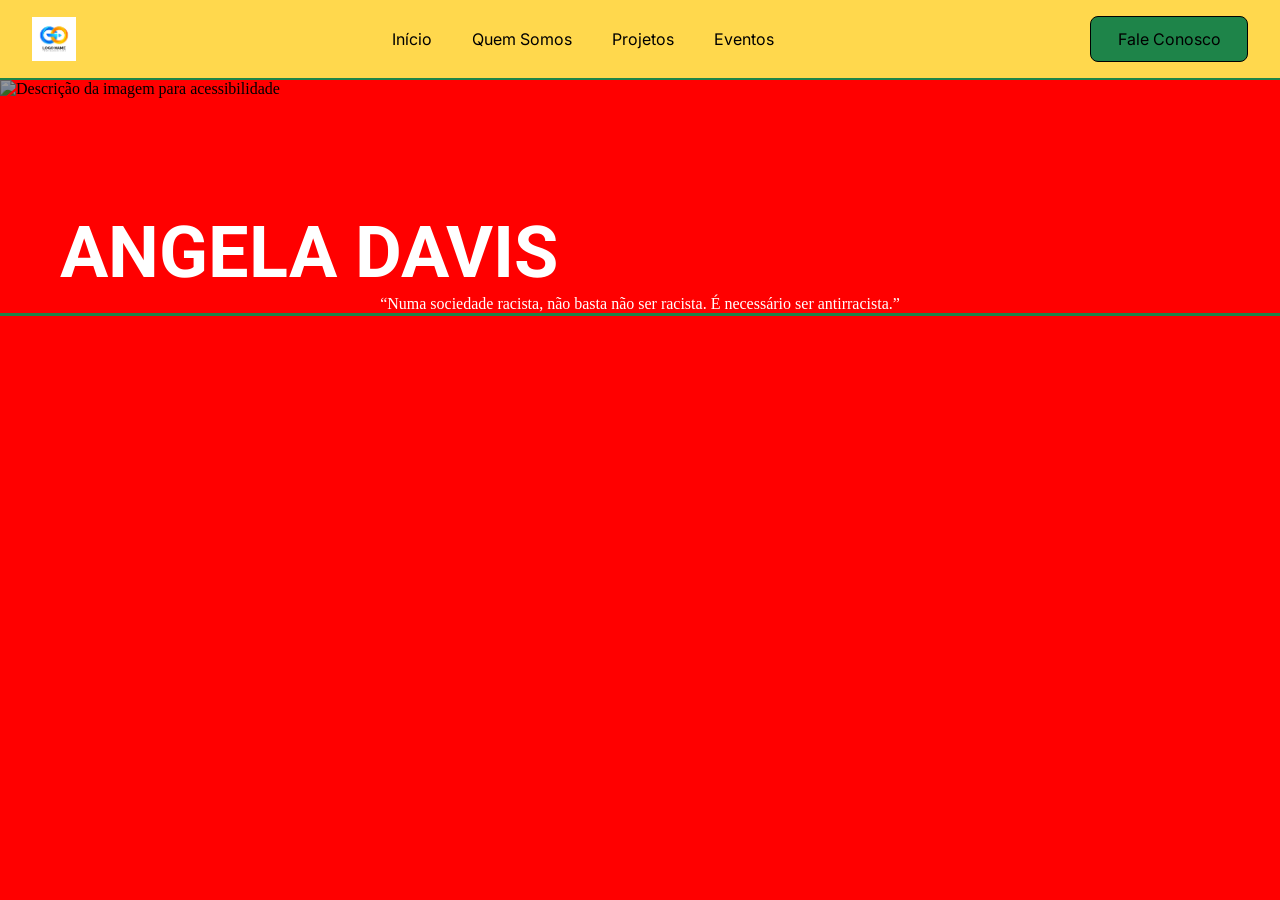
==== conheca_trajetoria.html @ 3e3dc63f "criar página de exibição em cards# Please enter the commit message for your changes. Lines starting" ====
<!doctype html>
<html lang="pt-br">
  <head>
    <meta charset="UTF-8" />
    <meta name="viewport" content="width=device-width, initial-scale=1.0" />
    <title>Trajetoria Angela Davis</title>

    <link rel="stylesheet" href="global.css" />
    <link rel="stylesheet" href="home.css" />
    <link rel="stylesheet" href="transicao.css" />
    <link rel="stylesheet" href="ver_todas.css" />
    <link rel ="stylesheet" href="conheca_trajetoria.css"/>
  </head>
  <body>
    <div class="div_transicao"></div>

    <header class="cabecalho">
      <div class="identidade_do_site">
        <img
          class="logo_do_site"
          src="assets/ui/logo_do_site.png"
          alt="Logo do Site"
        />
      </div>

      <nav class="navegacao">
        <ul class="menu-pagina-inicial">
          <li><a href="Pagina_Inicial.html">Início</a></li>
          <li><a href="Quem_Somos.html">Quem Somos</a></li>
          <li><a href="#" class="Projetos">Projetos</a></li>
          <li><a href="#">Eventos</a></li>
        </ul>
      </nav>

      <a href="#" class="botao-contato">
        <span class="texto-botao">Fale Conosco</span>
        <video
          class="icone-punho"
          src="assets/ui/animacao_punho.webm"
          muted
          playsinline
          preload="auto"
        ></video>
      </a>
    </header>
    <main>
      <section class ="intro-page">
        <img class = img-fundo src ="assets/teste.png"  alt="Descrição da imagem para acessibilidade">
        <div class="content">

          <h1>Angela Davis</h1>
          <blockquote>
    “Numa sociedade racista, não basta não ser racista. É necessário ser antirracista.”
  </blockquote>
        </div>
      </section>
    </main>
    <script src="transicao.js"></script>
    <script src="script.js/animacoes.js"></script>
    <script src="script.js/animacoes.js"></script>
    

</html>
---- global.css ----
/* Importa a fonte Inter do Google Fonts */
@import url("https://fonts.googleapis.com/css2?family=Inter:ital,opsz,wght@0,14..32,100..900;1,14..32,100..900&display=swap");

/* =========================
   RESET GLOBAL
   ========================= */

/* Remove margens e espaçamentos padrão de TODOS os elementos */
* {
  margin: 0; /* remove margem padrão do navegador */
  padding: 0; /* remove padding padrão do navegador */
 
  
}

/* =========================
   ESTILO GERAL DA PÁGINA
   ========================= */

/* Define a cor de fundo geral da página */
body {
  background-color:#FFF1C1;
; /* fundo bege claro */

}

/* =========================
   CABEÇALHO DO SITE
   ========================= */

/* Container principal do header */
.cabecalho {
  display: flex; /* coloca os itens lado a lado */
  align-items: center; /* alinha verticalmente no centro */
  padding: 16px 32px; /* espaço interno (cima/baixo | lados) */
  background-color: #ffd84d; /* fundo marrom escuro */
  border-bottom: 2px solid #1e8449; /* linha dourada na base */
}

/* =========================
   LOGO / IDENTIDADE
   ========================= */

/* Container da logo */
.identidade_do_site {
  display: flex; /* permite alinhamento fácil */
  align-items: center; /* centraliza verticalmente a logo */
}

/* =========================
   NAVEGAÇÃO
   ========================= */

/* NAV ocupa o espaço central do header */
.navegacao {
  flex: 1; /* ocupa o espaço disponível */
  display: flex; /* ativa flexbox */
  justify-content: center; /* centraliza o menu horizontalmente */
}

/* Lista do menu */
.menu-pagina-inicial {
  display: flex; /* itens do menu lado a lado */
  gap: 40px; /* espaço entre os links */
  list-style: none; /* remove bolinhas da lista */
  font-size: 16px; /* tamanho do texto */
  font-family: Inter; /* fonte Inter */
}

/* =========================
   BOTÃO DE CONTATO
   ========================= */

/* Estilo base do botão */
.botao-contato {
  position: relative; /* referência para o ícone absoluto */
  z-index: 1; /* base */
  background-color: #1e8449;
  display: inline-flex; /* permite alinhar texto e ícone */
  align-items: center; /* centraliza verticalmente */
  justify-content: center; /* centraliza horizontalmente */
  gap: 5px; /* espaço entre texto e ícone */

  width: 120px; /* largura fixa do botão */
  height: 44px; /* altura fixa do botão */

  padding: 0 18px; /* espaçamento interno lateral */
  border: 1.5px solid black; /* borda dourada */
  border-radius: 8px; /* cantos arredondados */

  text-decoration: none; /* remove sublinhado do link */
  color: black; /* texto branco */
  font-family: Inter, sans-serif;

  overflow: hidden; /* esconde o ícone fora do botão */
  transition:                /* transições suaves */
    background-color 0.2s ease,
    border-color 0.2s ease;
    
}

/* =========================
   ÍCONE / ANIMAÇÃO DO PUNHO
   ========================= */

/* Ícone do punho */
.icone-punho {
  position: absolute; /* posiciona livremente dentro do botão */
  right: 12px; /* distância da direita */
  z-index: 2; /* entre fundo e texto */
  bottom: -19px; /* desce o ícone (fora do botão) */
  /* bottom: 0;              sobe o ícone */
  /* bottom: 6px;            sobe mais */

  width: 69px; /* tamanho do ícone */
  height: auto; /* mantém proporção */
  left: 103px;
  opacity: 0; /* ESCONDE o ícone */
}

/* =========================
   TEXTO DO BOTÃO
   ========================= */

/* Texto dentro do botão */
.texto-botao {
  position: relative; /* permite usar z-index */
  z-index: 3; /* mantém o texto acima do ícone */
  transition: transform 0.2s cubic-bezier(0.22, 1, 0.36, 1);
}

/* Ao passar o mouse, move só o texto */
.botao-contato:hover .texto-botao {
  transform: translateX(-10px); /* empurra o texto para a esquerda */
  font-weight: 600;
  font-size: 16px;
}

/* =========================
   HOVER DO BOTÃO
   ========================= */

/* Estilo do botão ao passar o mouse */
.botao-contato:hover {
  background-color: #fbf7f0; /* fundo claro */
  color: black; /* texto preto */
  border-color: black; /* borda preta */
  background-color: #1e8449;

  
}

/* Animação do ícone no hover */
.botao-contato:hover .icone-punho {
  opacity: 1; /* garante que fique visível */
  transform: translateY(0); /* sobe o ícone */
}

/* =========================
   LINKS DA NAVEGAÇÃO
   ========================= */

/* Estilo base dos links */
nav a {
  color: black; /* links brancos */
  text-decoration: none; /* remove sublinhado */
  display: inline-block; /* permite transform */
  transition:                /* animações suaves */
    color 0.3s ease,
    transform 0.2s ease;
    
}

/* Hover dos links do menu */
.navegacao a:hover {
  color: #fff; /* dourado */
  transform: scale(1.08); /* aumenta levemente */
  will-change: transform; /* otimiza performance */
  color:#1e8449;

}

/* =========================
   LOGO DO SITE
   ========================= */

/* Imagem da logo */
.logo_do_site {
  max-height: 44px; /* limita a altura */
  width: auto; /* mantém proporção */
}

/* =========================
   IDENTIDADE VISUAL (AJUSTES)
   ========================= */

/* Ajustes finais do container da logo */
.identidade_do_site {
  display: flex; /* flexbox */
  align-items: center; /* centraliza verticalmente */
  gap: 12px; /* espaço entre itens */
  margin-right: auto; /* empurra o menu para o centro */
}
---- home.css ----
@import url("https://fonts.googleapis.com/css2?family=Inter:ital,opsz,wght@0,14..32,100..900;1,14..32,100..900&family=Roboto:ital,wght@0,100..900;1,100..900&display=swap");

.destaques {
  display: flex;
  justify-content: space-between;
  gap: 80px;
  max-width: 85%; /* Limita a largura máxima */
  margin: 5% auto -0% auto; /* Centraliza horizontalmente e mantém o topo */
  padding: 0 5%; /* Segurança para não encostar na borda em telas pequenas */
  align-items: flex-start;
  justify-content: space-between;
}

.texto-principal {
  flex: 1;
  color: #2b1b12;
  line-height: 1.2;
  font-family: Roboto;
  margin-left: 0;
  max-width: 60%;
  margin-top: 40px;
}
.texto-principal .titulo {
  font-size: 48px;
  font-weight: 700;
}
.texto-principal p {
  font-size: 18px;
  line-height: 1.5;
  margin: 0 auto;
  margin-top: 45px;
  font-weight: 400;
}

.texto-principal .botao {
  text-decoration: none; /* Tira o sublinhado */
  background-color: #1e8449;
  color: black;
  padding: 13px 32px; /* Como você colocaria os valores de 10px e 20px aqui? */
  border-radius: 4px;
  display: inline-block; /* Importante para o padding funcionar bem em links */
  font-family: Roboto;
  font-weight: 600;
  font-size: 16px;
  margin-top: 30px;
  width: 142x;
  transition:                /* transições suaves */
    background-color 0.4s ease,
    border-color 0.2s ease;
}
.texto-principal .botao:hover {
  font-weight: 600;
  transform: scale(1.08); /* aumenta levemente */
  will-change: transform; /* otimiza performance */
}

.cards {
  flex: 1; /* Ocupa o espaço disponível na largura */
  display: flex; /* Ativa o flexbox para os cards filhos */
  flex-direction: column; /* Coloca um card abaixo do outro */
  gap: 35px; /* O espaço de respiro entre os cards */
  background-color: #ffd84d;
  border-radius: 25px;
  margin-bottom: 20px;
  padding: 20px 16px;
  margin-left: auto;
  transition:
    transform 0.35s ease,
    opacity 0.35s ease;
  transform: translateX(0);
  
}

.cards.slide-right {
  transform: translateX(7px);
  
}

.cards.slide-left {
  transform: translateX(-7px);
 
}

.card-item {
  display: flex;
  gap: 16px;
}

.card-conteudo {
  display: flex;
  flex: 1;
  flex-direction: column;
  gap: 10px;
  justify-content: flex-start;
  
  
}
.card.sumindo {
  opacity: 0;
  transform: translateX(-20px); /* Move um pouco para o lado */
}
.card-conteudo p {
  font-size: 14px;

  color: #3a2a1a;
  line-height: 1.6;
}

.card-conteudo time {
  color: #999999; /* Um cinza bem mais claro para a data */
  font-size: 12px;
  align-self: flex-start;
}
.card-conteudo h3 {
  font-family: Roboto;
  font-size: 21px;
  font-weight: 700;
}

.card-imagem img {
  max-width: 100%;
  width: 160px;
  height: 160px;
  object-fit: cover;
  border-radius: 15px; /* Opcional: para deixar os cantos arredondados como no Figma */
}

.controles{
  display: flex;
  justify-content: center;
  gap:25px;
  font-family:Roboto;
   
}
.clicado {
  /* Diminui o botão para 95% do tamanho (efeito de apertar) */
  transform: scale(0.95);
}
#btn-pause, #btn-anterior, #btn-proximo{
  background-color:#1e8449;
  transition: transform 0.1s ease;
  width: 100px;
  height: 29px;
  border-radius:15px;
}
---- transicao.css ----
@view-transition {
	navigation: auto;
}
@media (prefers-reduced-motion) {
	::view-transition-group(*),
	::view-transition-old(*),
	::view-transition-new(*) {
		animation: none !important;
	}
}
---- ver_todas.css ----
@import url("https://fonts.googleapis.com/css2?family=Inter:ital,opsz,wght@0,14..32,100..900;1,14..32,100..900&family=Roboto:ital,wght@0,100..900;1,100..900&display=swap");

body {
  background-color: blue;
  margin: 0;
}

/* 2. SEÇÃO INTRO (HERO) */

.pre-intro {
  position: relative;

  height: 175px;
  border-bottom-color: #1e8449;
  border-bottom-width: 10px;
  border-bottom-style: solid;
}

.pre-intro img {
  position: absolute;
  filter: brightness(90%);
  width: 100%;
  height: 100%;
}
.pre-intro h1 {
  margin-top: 80px;
  margin-bottom: 1em;
  font-family: "Roboto", sans-serif;
  text-align: center;
  text-transform: uppercase;
  font-size: 37px;
  color: white;
}

.pre-intro p {
  width: 45%;
  margin: 0 auto 20px auto;
  font-family: "Roboto", sans-serif;
  text-align: center;
  color: white;
  text-align: justify;
}
.pre-intro {
  position: relative;
  height: 90vh; /* ou o tamanho que você quiser */
  overflow: hidden;
}

.content {
  position: relative;
  z-index: 2;
  color: white;
  text-align: center;
  padding-top: 100px;
}
.page-intro {
  font-family: "Roboto", sans-serif;
  padding-bottom: 235px;
  position: relative;
  background-color: #f2dfbf;
  width: 100%;
  height: 102px;
  overflow: hidden; /* Garante que nada escape das bordas laterais do site */
  background-color: #0000cd;
  border-bottom-style: solid;
  border-color: #ff0000;
  border-width: 5px;
}

.page-intro p {
  width: 45%;
  margin: 0 auto 200px auto;
  font-family: "Roboto", sans-serif;
  text-align: center;
  color: white;
  text-align: justify;
}

/* CORREÇÃO DA IMAGEM PRINCIPAL */


h1 {
  margin-top: 100px;
  margin-bottom: 1em;
  font-family: "Roboto", sans-serif;
  text-align: center;
  text-transform: uppercase;
  font-size: 37px;
  color: white;
}


.intro-card p {
  text-align:left;
  margin-left: 110px;
  font-size: 22px;
  margin-top:25px;
  font-family: Roboto;
  color: white;
}
/* 3. GRID DE CARDS */
.card-mulheres {
  display: grid;
  grid-gap: 40px;
  grid-template-columns: repeat(auto-fit, minmax(275px, 1fr));
  justify-content: center;
  justify-items: center;
  padding: 60px;
  padding-top: 70px;
  background-color: blue; /* Dica: você pode trocar por #f2dfbf para combinar com o body */
}

.cards {
  background-color: #1e8449;
  border-radius: 8px;
  display: flex;
  flex-direction: column;
  width: 250px;
  height: 420px;
  gap: 12px;
  overflow: hidden; /* Garante que a imagem respeite o border-radius do card */
}

.card-imagem {
  display: flex;
  flex: 2;
  width: 100%;
  overflow: hidden;
  border-radius: 15px;
}

.card-imagem img {
  width: 100%;
  height: 100%;
  object-fit: cover; /* Preenche o espaço do card sem achatar a foto */
  border-radius: 8px 8px 0 0; /* Arredonda apenas o topo */
}

/* 4. CONTEÚDO DOS CARDS */
.card_conteudo {
  display: flex;
  flex-direction: column;
  gap: 9px;
  padding: 0 10px; /* Adicionado um respiro lateral para o texto não colar na borda */
}

.card_conteudo .texto-1 {
  font-family: "Roboto", sans-serif;
  font-size: 13px;
  padding: 7px;
  background-color: #ffffff;
  border-radius: 4px;
}

.card_conteudo .texto-2 {
  font-family: "Roboto", sans-serif;
  font-size: 13px;
  padding: 5px;
  width: fit-content;
  background-color: aliceblue;
  border-radius: 4px;
}

/* 5. BOTÃO */
.card-botao {
  background-color: #ffd700;
  align-self: center;
  margin-top: 7px;
  margin-bottom: 15px; /* Adicionado espaço embaixo */
  padding: 11px 18px;
  border-radius: 8px;
  font-family: "Roboto", sans-serif;
  font-size: 13px;
  font-weight: 600;
  text-decoration: none;
  display: inline-block;
  cursor: pointer;
  color: #000000;
  transition:
    transform 0.15s ease,
    background-color 0.2s ease;
}

.card-botao:hover {
  background-color: #0000cd;
  color: white;
  transform: translateY(-3px);
}

.card-botao:active {
  transform: translateY(3px);
}
---- conheca_trajetoria.css ----
body {
  background-color: rgb(255, 0, 0);
  margin: 0;
}
.intro-page {
  border-bottom-color: #1e8449;

  border-bottom-style: solid;
}

.content h1 {
  position: static;

  margin: 30px 0px 0px 60px;

  text-align: left;
  font-size: 72px;
}

.content p {
  width: 45%;
  margin: 30px 0px 0px 60px;
  font-family: "Roboto", sans-serif;
  text-align: center;
  color: white;
  text-align: justify;
}
.intro-page img {
  position: absolute;
  filter: brightness(60%);
  width: 100%;
  height: 91%;
}
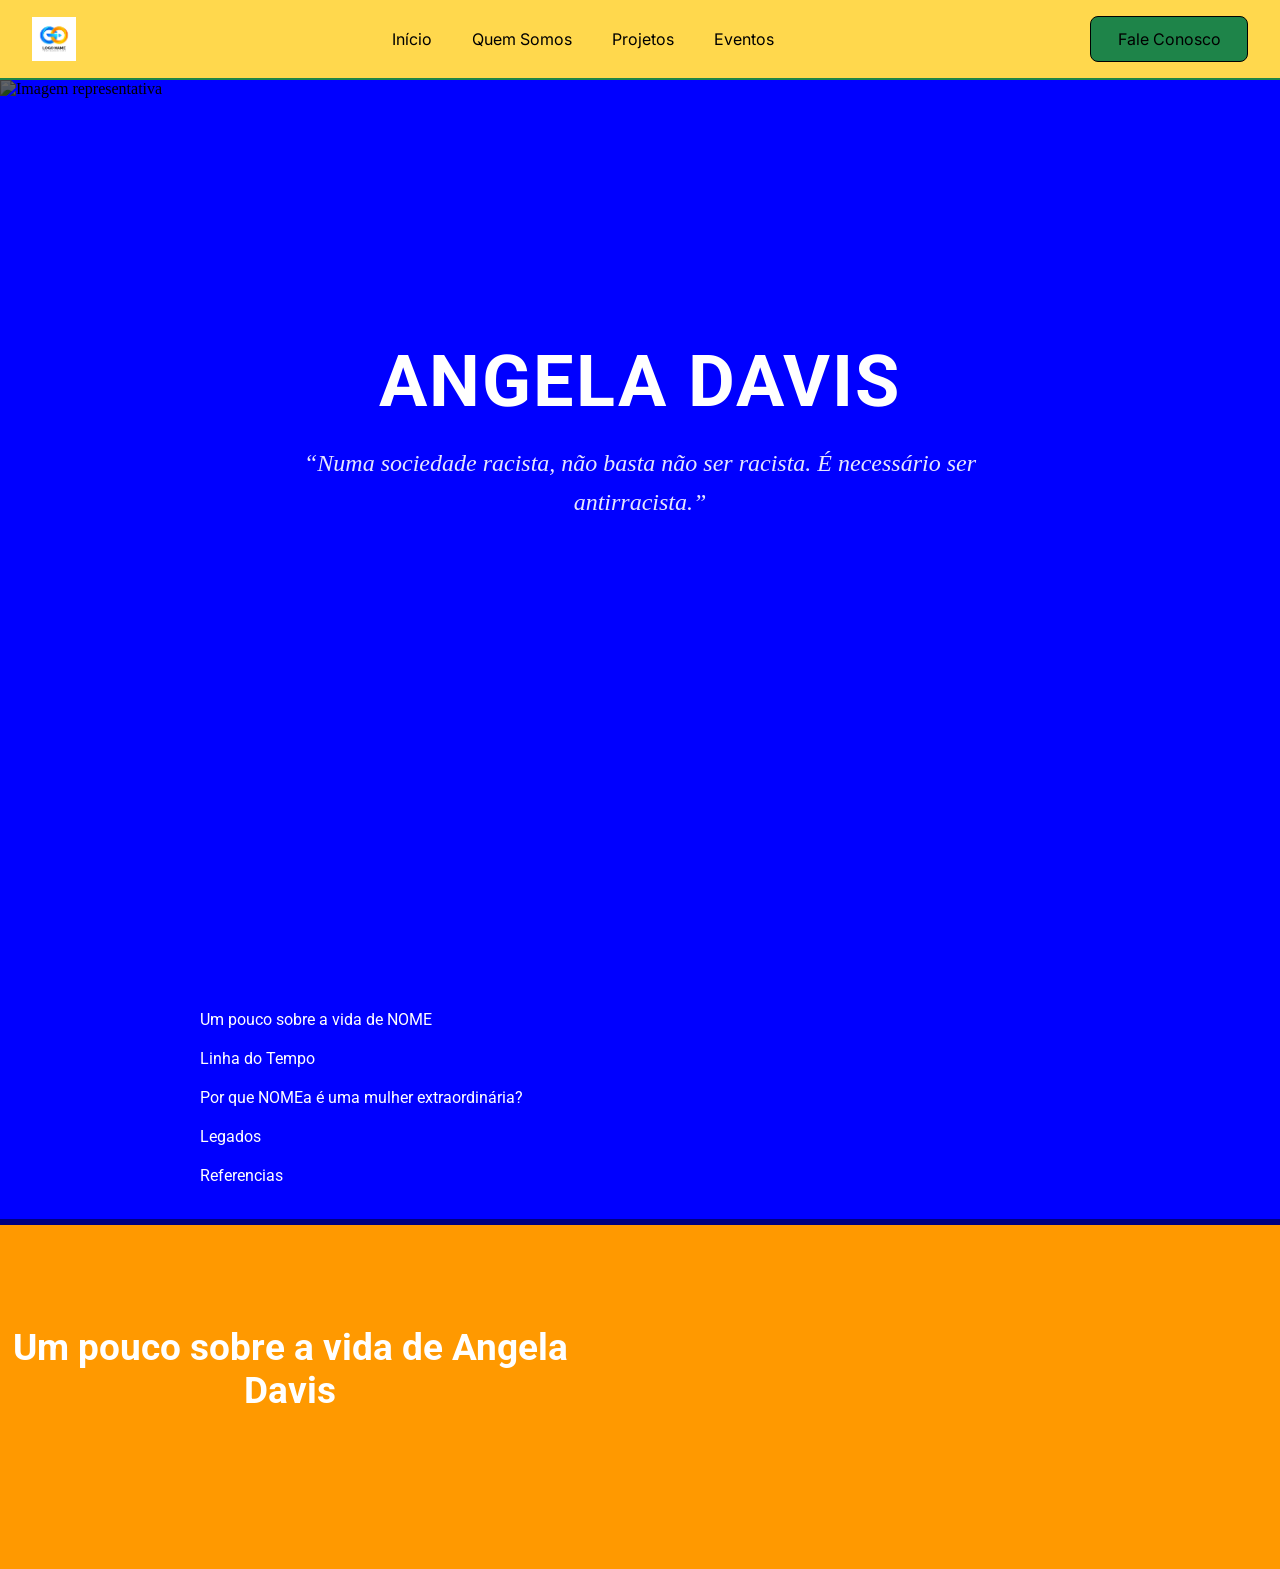
==== commit ca60f865: "Adiciona pagina com todas as mulheres" ====
--- a/conheca_trajetoria.html
+++ b/conheca_trajetoria.html
@@ -3,17 +3,19 @@
   <head>
     <meta charset="UTF-8" />
     <meta name="viewport" content="width=device-width, initial-scale=1.0" />
-    <title>Trajetoria Angela Davis</title>
+    <title>Trajetória Angela Davis</title>
 
     <link rel="stylesheet" href="global.css" />
     <link rel="stylesheet" href="home.css" />
     <link rel="stylesheet" href="transicao.css" />
     <link rel="stylesheet" href="ver_todas.css" />
-    <link rel ="stylesheet" href="conheca_trajetoria.css"/>
+    <link rel="stylesheet" href="conheca_trajetoria.css" />
   </head>
+
   <body>
     <div class="div_transicao"></div>
 
+    <!-- HEADER -->
     <header class="cabecalho">
       <div class="identidade_do_site">
         <img
@@ -27,7 +29,7 @@
         <ul class="menu-pagina-inicial">
           <li><a href="Pagina_Inicial.html">Início</a></li>
           <li><a href="Quem_Somos.html">Quem Somos</a></li>
-          <li><a href="#" class="Projetos">Projetos</a></li>
+          <li><a href="#">Projetos</a></li>
           <li><a href="#">Eventos</a></li>
         </ul>
       </nav>
@@ -43,21 +45,56 @@
         ></video>
       </a>
     </header>
+
+    <!-- CONTEÚDO PRINCIPAL -->
     <main>
-      <section class ="intro-page">
-        <img class = img-fundo src ="assets/teste.png"  alt="Descrição da imagem para acessibilidade">
+      <section class="intro-page">
+        <img
+          class="img-fundo"
+          src="assets/teste.png"
+          alt="Imagem representativa"
+        />
+
+        <div class="overlay"></div>
+
         <div class="content">
-
-          <h1>Angela Davis</h1>
-          <blockquote>
-    “Numa sociedade racista, não basta não ser racista. É necessário ser antirracista.”
-  </blockquote>
+          <h1 id="nome-principal">Angela Davis</h1>
+          <blockquote id="citacao-principal">
+            “Numa sociedade racista, não basta não ser racista. É necessário ser
+            antirracista.”
+          </blockquote>
         </div>
       </section>
     </main>
-    <script src="transicao.js"></script>
+
+    <!-- MENU INTERNO -->
+    <nav class="menu">
+      <ul class="menu-navegacao">
+        <li>
+          <a href="#biografia"
+            >Um pouco sobre a vida de <span id="nome-secao">NOME</span></a
+          >
+        </li>
+        <li><a href="#tempo">Linha do Tempo</a></li>
+        <li>
+          <a href="#contexto"
+            >Por que <id = "nome-contexto"> NOMEa é uma mulher extraordinária?</a
+          >
+        </li>
+        <li><a href="#legado">Legados</a></li>
+        <li><a href="#referecia">Referencias</a></li>
+      </ul>
+    </nav>
+
+    <section class="biografia">
+      <h1><b>Um pouco sobre a vida de Angela Davis</b></h1>
+
+      <div id="texto-biografia">
+        <!-- O JavaScript coloca os <p> aqui dentro -->
+      </div>
+    </section>
+    <!-- SCRIPTS -->
+    <script src="script.js/transicao.js"></script>
     <script src="script.js/animacoes.js"></script>
-    <script src="script.js/animacoes.js"></script>
-    
-
+  </body>
 </html>
--- a/conheca_trajetoria.css
+++ b/conheca_trajetoria.css
@@ -1,33 +1,131 @@
-body {
-  background-color: rgb(255, 0, 0);
-  margin: 0;
-}
+/* INTRO PREMIUM */
+
 .intro-page {
-  border-bottom-color: #1e8449;
-
-  border-bottom-style: solid;
+  position: relative;
+  height: 100vh;
+  display: flex;
+  align-items: center;
+  justify-content: center;
+  overflow: hidden;
 }
 
-.content h1 {
-  position: static;
+/* IMAGEM */
 
-  margin: 30px 0px 0px 60px;
-
-  text-align: left;
-  font-size: 72px;
+.img-fundo {
+  position: absolute;
+  width: 100%;
+  height: 100%;
+  object-fit: cover;
+  filter: brightness(40%);
+  z-index: -2;
 }
 
-.content p {
-  width: 45%;
-  margin: 30px 0px 0px 60px;
-  font-family: "Roboto", sans-serif;
+/* SOBREPOSIÇÃO PROFISSIONAL */
+
+.overlay {
+  position: absolute;
+  width: 100%;
+  height: 100%;
+  z-index: -1;
+}
+
+/* CONTEÚDO CENTRALIZADO */
+
+.content {
   text-align: center;
   color: white;
+  max-width: 800px;
+  padding: 20px 20px;
+  margin-bottom: 300px;
+}
+
+/* TÍTULO */
+
+.content h1 {
+  font-size: 72px;
+  font-weight: 700;
+  letter-spacing: 2px;
+  margin-bottom: 20px;
+  text-transform: uppercase;
+}
+
+/* FRASE */
+
+.content blockquote {
+  font-size: 24px;
+  font-weight: 300;
+  line-height: 1.6;
+  font-style: italic;
+  opacity: 0.9;
+}
+
+.menu-navegacao {
+  display: flex;
+  flex-direction: column;
+  min-height: 170px;
+  list-style: none;
+  padding-top: 30px;
+  padding-bottom: 20px;
+
+  position: relative;
+}
+
+/* Linha centralizada */
+
+.menu-navegacao::after {
+  content: "";
+  position: absolute;
+  bottom: 0px;
+  left: 50%;
+  transform: translateX(-50%);
+  width: 1470px;
+  /* controla o tamanho */
+  height: 6px;
+  /* espessura */
+  background-color: rgba(0, 0, 0, 0.5);
+}
+
+.menu-navegacao a {
+  margin-left: 200px;
+  font-size: 16px;
+  text-decoration: none;
+  font-family: Roboto;
+  color: white;
+  margin-bottom: 20px;
+  justify-content: space-between;
+}
+
+.menu-navegacao a:hover {
+  color: #fff;
+  /* dourado */
+  transform: scale(1.04);
+  /* aumenta levemente */
+  will-change: transform;
+  /* otimiza performance */
+  color: #000000;
+}
+
+.menu-navegacao ul {
+  list-style-type: none;
+}
+
+.biografia {
+  background-color: rgb(255, 153, 0);
+  padding-top: 1px;  /* controla espaço acima do título */
+  padding-bottom: 120px; /* já aproveita e dá respiro embaixo */
+}
+
+.biografia h1 {
+  margin-right: 700px;
+  text-transform: none;
+}
+
+.biografia p {
+  color: white;
   text-align: justify;
+  margin-left: 275px;
+  width: 60%;
+  font-size: 23px;
+  font-family: Roboto;
+  margin-top: 15px;
 }
-.intro-page img {
-  position: absolute;
-  filter: brightness(60%);
-  width: 100%;
-  height: 91%;
-}
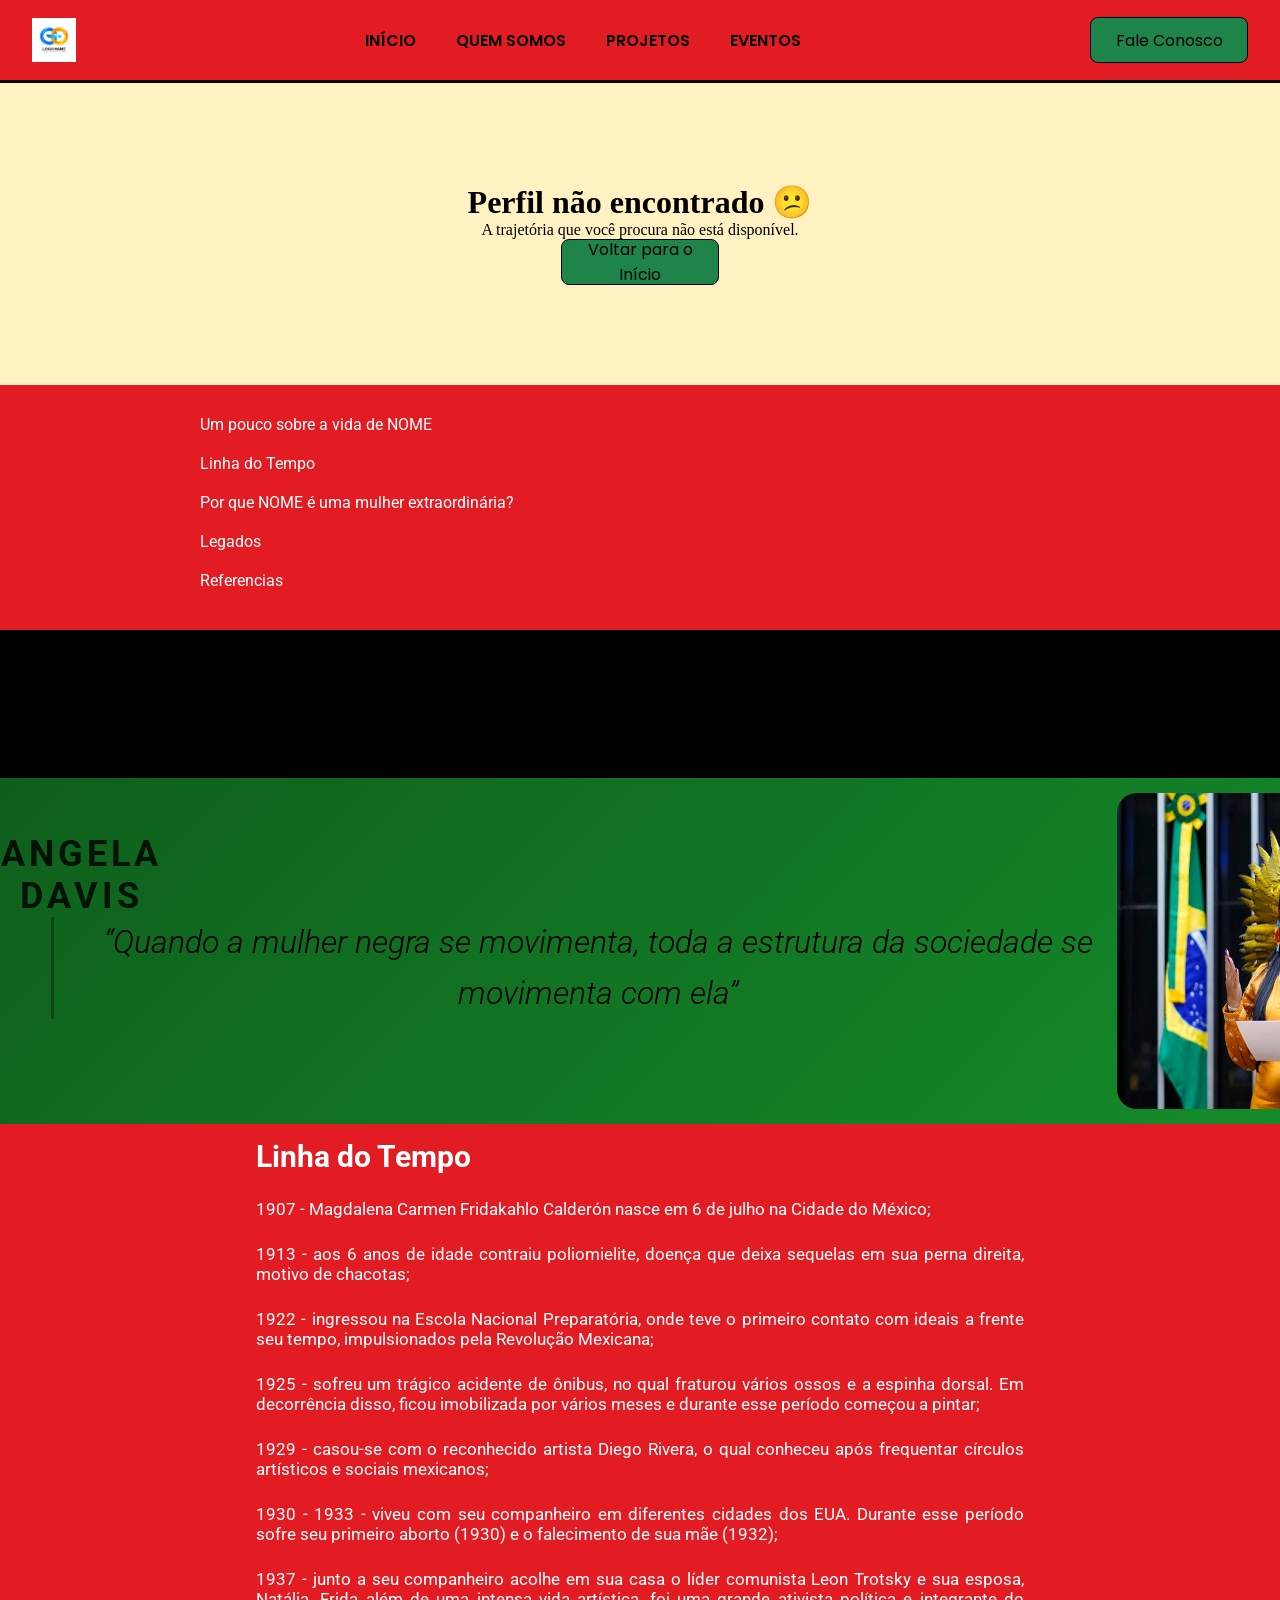
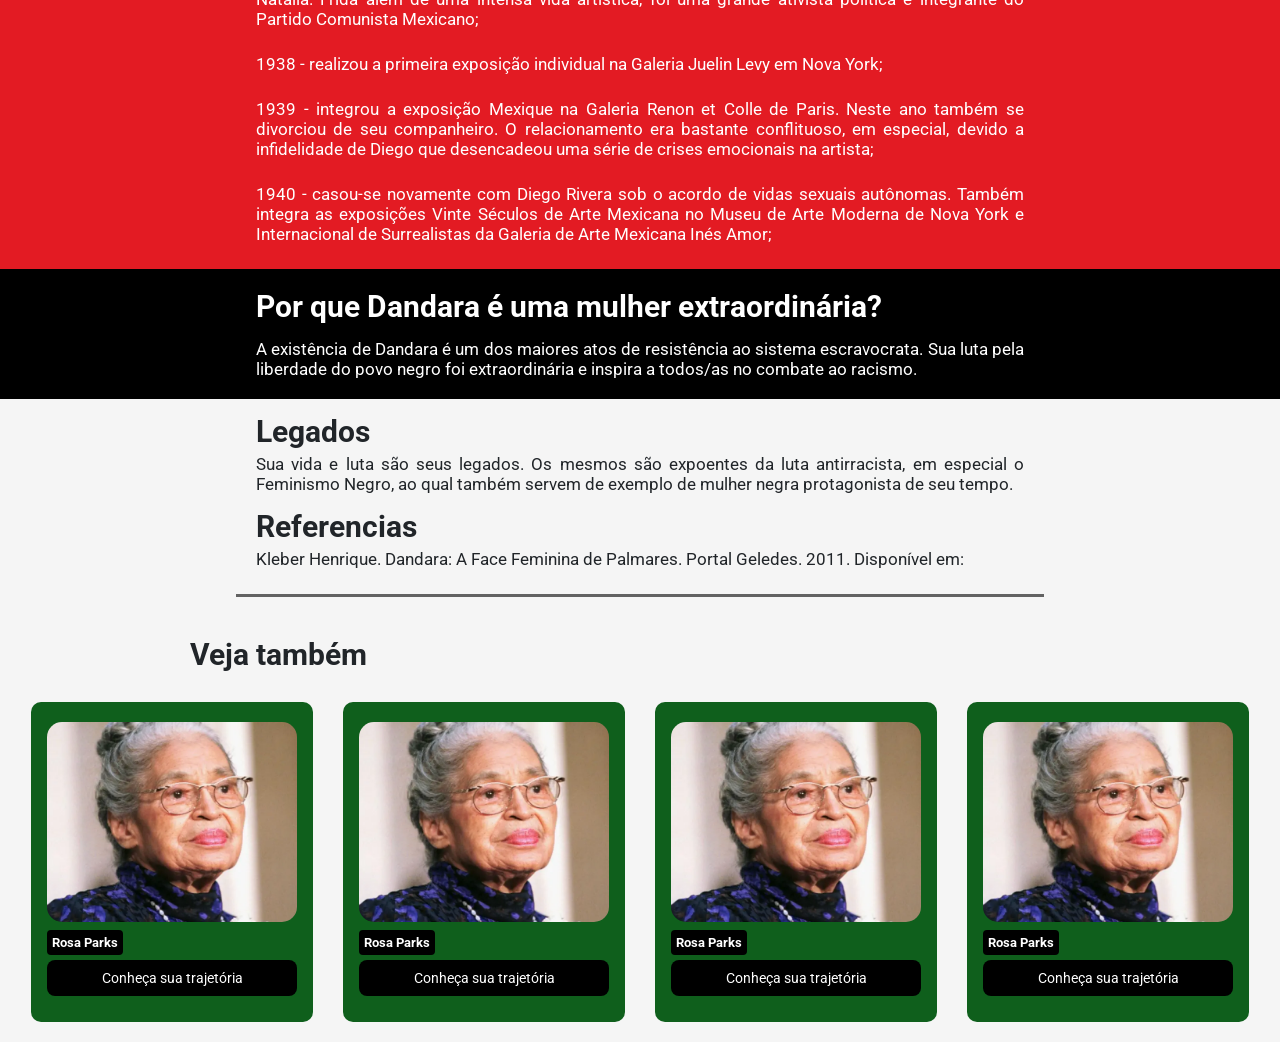
==== commit b686157e: "feat: adiciona seção de atividades em destaque com cards" ====
--- a/conheca_trajetoria.html
+++ b/conheca_trajetoria.html
@@ -8,7 +8,6 @@
     <link rel="stylesheet" href="global.css" />
     <link rel="stylesheet" href="home.css" />
     <link rel="stylesheet" href="transicao.css" />
-    <link rel="stylesheet" href="ver_todas.css" />
     <link rel="stylesheet" href="conheca_trajetoria.css" />
   </head>
 
@@ -27,7 +26,7 @@
 
       <nav class="navegacao">
         <ul class="menu-pagina-inicial">
-          <li><a href="Pagina_Inicial.html">Início</a></li>
+          <li><a href="index.html">Início</a></li>
           <li><a href="Quem_Somos.html">Quem Somos</a></li>
           <li><a href="#">Projetos</a></li>
           <li><a href="#">Eventos</a></li>
@@ -49,20 +48,13 @@
     <!-- CONTEÚDO PRINCIPAL -->
     <main>
       <section class="intro-page">
-        <img
-          class="img-fundo"
-          src="assets/teste.png"
-          alt="Imagem representativa"
-        />
+        <img id="img-fundo" src="" alt="Imagem representativa" />
 
         <div class="overlay"></div>
 
         <div class="content">
-          <h1 id="nome-principal">Angela Davis</h1>
-          <blockquote id="citacao-principal">
-            “Numa sociedade racista, não basta não ser racista. É necessário ser
-            antirracista.”
-          </blockquote>
+          <h1 id="nome-principal"></h1>
+          <blockquote id="citacao-principal"></blockquote>
         </div>
       </section>
     </main>
@@ -72,13 +64,14 @@
       <ul class="menu-navegacao">
         <li>
           <a href="#biografia"
-            >Um pouco sobre a vida de <span id="nome-secao">NOME</span></a
+            >Um pouco sobre a vida de <span id="nome-menu-1">NOME</span></a
           >
         </li>
         <li><a href="#tempo">Linha do Tempo</a></li>
         <li>
           <a href="#contexto"
-            >Por que <id = "nome-contexto"> NOMEa é uma mulher extraordinária?</a
+            >Por que <span id="nome-menu-2">NOME</span> é uma mulher
+            extraordinária?</a
           >
         </li>
         <li><a href="#legado">Legados</a></li>
@@ -87,14 +80,180 @@
     </nav>
 
     <section class="biografia">
-      <h1><b>Um pouco sobre a vida de Angela Davis</b></h1>
+      <h1>
+        <b>Um pouco sobre a vida de <span id="nome-titulo">Nome</span></b>
+      </h1>
 
       <div id="texto-biografia">
         <!-- O JavaScript coloca os <p> aqui dentro -->
       </div>
     </section>
+
+    <div class="carrosel-trajetoria">
+      <div class="texto-trajetoria">
+        <h1>Angela Davis</h1>
+        <p>
+          “Quando a mulher negra se movimenta, toda a estrutura da sociedade se
+          movimenta com ela”
+        </p>
+      </div>
+
+      <img class="imagem" src="assets/mulheres/celia.png" />
+    </div>
+
+    <section class="linha-do-tempo">
+      <h2>Linha do Tempo</h2>
+      <p>
+        1907 - Magdalena Carmen Fridakahlo Calderón nasce em 6 de julho na
+        Cidade do México;
+      </p>
+      <p>
+        1913 - aos 6 anos de idade contraiu poliomielite, doença que deixa
+        sequelas em sua perna direita, motivo de chacotas;
+      </p>
+      <p>
+        1922 - ingressou na Escola Nacional Preparatória, onde teve o primeiro
+        contato com ideais a frente seu tempo, impulsionados pela Revolução
+        Mexicana;
+      </p>
+
+      <p>
+        1925 - sofreu um trágico acidente de ônibus, no qual fraturou vários
+        ossos e a espinha dorsal. Em decorrência disso, ficou imobilizada por
+        vários meses e durante esse período começou a pintar;
+      </p>
+
+      <p>
+        1929 - casou-se com o reconhecido artista Diego Rivera, o qual conheceu
+        após frequentar círculos artísticos e sociais mexicanos;
+      </p>
+      <p>
+        1930 - 1933 - viveu com seu companheiro em diferentes cidades dos EUA.
+        Durante esse período sofre seu primeiro aborto (1930) e o falecimento de
+        sua mãe (1932);
+      </p>
+
+      <p>
+        1937 - junto a seu companheiro acolhe em sua casa o líder comunista Leon
+        Trotsky e sua esposa, Natália. Frida além de uma intensa vida artística,
+        foi uma grande ativista política e integrante do Partido Comunista
+        Mexicano;
+      </p>
+
+      <p>
+        1938 - realizou a primeira exposição individual na Galeria Juelin Levy
+        em Nova York;
+      </p>
+
+      <p>
+        1939 - integrou a exposição Mexique na Galeria Renon et Colle de Paris.
+        Neste ano também se divorciou de seu companheiro. O relacionamento era
+        bastante conflituoso, em especial, devido a infidelidade de Diego que
+        desencadeou uma série de crises emocionais na artista;
+      </p>
+      <p>
+        1940 - casou-se novamente com Diego Rivera sob o acordo de vidas sexuais
+        autônomas. Também integra as exposições Vinte Séculos de Arte Mexicana
+        no Museu de Arte Moderna de Nova York e Internacional de Surrealistas da
+        Galeria de Arte Mexicana Inés Amor;
+      </p>
+    </section>
+
+    <section class="motivos-extraordinaria">
+      <div class="texto-motivos-extraordinaria">
+        <h3>Por que Dandara é uma mulher extraordinária?</h3>
+        <p>
+          A existência de Dandara é um dos maiores atos de resistência ao
+          sistema escravocrata. Sua luta pela liberdade do povo negro foi
+          extraordinária e inspira a todos/as no combate ao racismo.
+        </p>
+      </div>
+    </section>
+
+    <section class="legado">
+      <div class="legado-texto">
+        <h4>Legados</h4>
+        <p>
+          Sua vida e luta são seus legados. Os mesmos são expoentes da luta
+          antirracista, em especial o Feminismo Negro, ao qual também servem de
+          exemplo de mulher negra protagonista de seu tempo.
+        </p>
+      </div>
+    </section>
+
+    <section class="referencias">
+      <div class="referencias-texto">
+        <h5>Referencias</h5>
+        <p>
+          Kleber Henrique. Dandara: A Face Feminina de Palmares. Portal Geledes.
+          2011. Disponível em:
+          <https://www.geledes.org.br/dandara-a-face-feminina-de-palmares/>
+        </p>
+      </div>
+    </section>
+
+    <section class="veja-tambem">
+      <h3>Veja também</h3>
+      <div class ="card-mulheres">
+        <article class="cards">
+        <div class="card-imagem">
+          <img src="assets/mulheres/rosa.png" width="30%" alt="imagem mulher" />
+        </div>
+
+        <div class="card_conteudo">
+          <p class="linha texto-2"><b>Rosa Parks</b></p>
+          
+          <a href="ver_todas.html" class="card-botao">Conheça sua trajetória</a>
+        </div>
+      </article>
+      <article class="cards">
+        <div class="card-imagem">
+          <img src="assets/mulheres/rosa.png" width="30%" alt="imagem mulher" />
+        </div>
+
+        <div class="card_conteudo">
+          <p class="linha texto-2"><b>Rosa Parks</b></p>
+         
+          <a href="ver_todas.html" class="card-botao">Conheça sua trajetória</a>
+        </div>
+      </article>
+      <article class="cards">
+        <div class="card-imagem">
+          <img src="assets/mulheres/rosa.png" width="30%" alt="imagem mulher" />
+        </div>
+
+        <div class="card_conteudo">
+          <p class="linha texto-2"><b>Rosa Parks</b></p>
+        
+          <a href="ver_todas.html" class="card-botao">Conheça sua trajetória</a>
+        </div>
+      </article>
+      <article class="cards">
+        <div class="card-imagem">
+          <img src="assets/mulheres/rosa.png" width="30%" alt="imagem mulher" />
+        </div>
+
+        <div class="card_conteudo">
+          <p class="linha texto-2"><b>Rosa Parks</b></p>
+          
+          <a href="ver_todas.html" class="card-botao">Conheça sua trajetória</a>
+        </div>
+      </article>
+    </section>
+      </div>
+      
     <!-- SCRIPTS -->
     <script src="script.js/transicao.js"></script>
     <script src="script.js/animacoes.js"></script>
+
+    <!-- 1º Carrega os dados das mulheres -->
+    <script src="script.js/dados_perfil.js"></script>
+    <!-- 2º Carrega a lógica da página (que antes chamamos de perfil.js) -->
+
+    <script src="script.js/perfil.js"></script>
+
+    <script>
+      "carrosel_trajetoria_page.js";
+    </script>
   </body>
 </html>
--- a/global.css
+++ b/global.css
@@ -1,6 +1,6 @@
 /* Importa a fonte Inter do Google Fonts */
 @import url("https://fonts.googleapis.com/css2?family=Inter:ital,opsz,wght@0,14..32,100..900;1,14..32,100..900&display=swap");
-
+@import url("https://fonts.googleapis.com/css2?family=Inter:ital,opsz,wght@0,14..32,100..900;1,14..32,100..900&family=Open+Sans:ital,wght@0,300..800;1,300..800&family=Poppins:ital,wght@0,100;0,200;0,300;0,400;0,500;0,600;0,700;0,800;0,900;1,100;1,200;1,300;1,400;1,500;1,600;1,700;1,800;1,900&family=Roboto:ital,wght@0,100..900;1,100..900&display=swap");
 /* =========================
    RESET GLOBAL
    ========================= */
@@ -9,8 +9,6 @@
 * {
   margin: 0; /* remove margem padrão do navegador */
   padding: 0; /* remove padding padrão do navegador */
- 
-  
 }
 
 /* =========================
@@ -19,9 +17,7 @@
 
 /* Define a cor de fundo geral da página */
 body {
-  background-color:#FFF1C1;
-; /* fundo bege claro */
-
+  background-color: #fff1c1; /* fundo bege claro */
 }
 
 /* =========================
@@ -32,9 +28,9 @@
 .cabecalho {
   display: flex; /* coloca os itens lado a lado */
   align-items: center; /* alinha verticalmente no centro */
-  padding: 16px 32px; /* espaço interno (cima/baixo | lados) */
-  background-color: #ffd84d; /* fundo marrom escuro */
-  border-bottom: 2px solid #1e8449; /* linha dourada na base */
+  padding: 17px 32px; /* espaço interno (cima/baixo | lados) */
+  background-color: #e31b23; /* fundo marrom escuro */
+  border-bottom: 3px solid black; /* linha dourada na base */
 }
 
 /* =========================
@@ -64,7 +60,9 @@
   gap: 40px; /* espaço entre os links */
   list-style: none; /* remove bolinhas da lista */
   font-size: 16px; /* tamanho do texto */
-  font-family: Inter; /* fonte Inter */
+  text-transform: uppercase;
+  font-family: "Poppins", sans-serif;
+  font-weight: 600;
 }
 
 /* =========================
@@ -90,13 +88,12 @@
 
   text-decoration: none; /* remove sublinhado do link */
   color: black; /* texto branco */
-  font-family: Inter, sans-serif;
+  font-family: Poppins;
 
   overflow: hidden; /* esconde o ícone fora do botão */
   transition:                /* transições suaves */
     background-color 0.2s ease,
     border-color 0.2s ease;
-    
 }
 
 /* =========================
@@ -146,8 +143,6 @@
   color: black; /* texto preto */
   border-color: black; /* borda preta */
   background-color: #1e8449;
-
-  
 }
 
 /* Animação do ícone no hover */
@@ -168,7 +163,6 @@
   transition:                /* animações suaves */
     color 0.3s ease,
     transform 0.2s ease;
-    
 }
 
 /* Hover dos links do menu */
@@ -177,7 +171,6 @@
   transform: scale(1.08); /* aumenta levemente */
   will-change: transform; /* otimiza performance */
   color:#1e8449;
-
 }
 
 /* =========================
@@ -200,5 +193,4 @@
   align-items: center; /* centraliza verticalmente */
   gap: 12px; /* espaço entre itens */
   margin-right: auto; /* empurra o menu para o centro */
-}
-
+}
--- a/conheca_trajetoria.css
+++ b/conheca_trajetoria.css
@@ -1,5 +1,8 @@
 /* INTRO PREMIUM */
-
+html,
+body {
+  overflow-x: hidden;
+}
 .intro-page {
   position: relative;
   height: 100vh;
@@ -11,7 +14,7 @@
 
 /* IMAGEM */
 
-.img-fundo {
+#img-fundo {
   position: absolute;
   width: 100%;
   height: 100%;
@@ -60,6 +63,7 @@
 }
 
 .menu-navegacao {
+  background-color: #e31b23;
   display: flex;
   flex-direction: column;
   min-height: 170px;
@@ -78,11 +82,11 @@
   bottom: 0px;
   left: 50%;
   transform: translateX(-50%);
-  width: 1470px;
+  width: 100%;
+  max-width: 1200px;
   /* controla o tamanho */
   height: 6px;
   /* espessura */
-  background-color: rgba(0, 0, 0, 0.5);
 }
 
 .menu-navegacao a {
@@ -103,6 +107,7 @@
   will-change: transform;
   /* otimiza performance */
   color: #000000;
+  font-weight: 700;
 }
 
 .menu-navegacao ul {
@@ -110,8 +115,8 @@
 }
 
 .biografia {
-  background-color: rgb(255, 153, 0);
-  padding-top: 1px;  /* controla espaço acima do título */
+  background-color: black;
+  padding-top: 1px; /* controla espaço acima do título */
   padding-bottom: 120px; /* já aproveita e dá respiro embaixo */
 }
 
@@ -123,9 +128,282 @@
 .biografia p {
   color: white;
   text-align: justify;
-  margin-left: 275px;
-  width: 60%;
-  font-size: 23px;
+  max-width: 900px;
+  margin: 0 auto;
+  padding: 0 20px;
+  width: 60%;
+  font-size: 19px;
   font-family: Roboto;
   margin-top: 15px;
 }
+
+.carrosel-trajetoria {
+  display: flex;
+  justify-content: space-between;
+  align-items: stretch; /* agora ocupa toda altura */
+  background-color: green;
+  padding: 15px 1px;
+  background: linear-gradient(135deg, #0f5f1c, #148a2a);
+}
+.texto-trajetoria {
+  display: flex;
+  flex-direction: column;
+  justify-content: flex-start;
+  max-width: 100%;
+  text-align: center;
+}
+.texto-trajetoria h1 {
+  color: #000000;
+  font-size: 36px;
+  letter-spacing: 4px;
+  opacity: 0.8;
+  text-transform: uppercase;
+  margin-right: 955px; /* remove qualquer espaço extra */
+  margin-left: 0px;
+  margin-top: 40px;
+  font-family: Roboto;
+}
+
+.texto-trajetoria p {
+  font-size: 32px;
+  font-weight: 300;
+  line-height: 1.6;
+  font-style: italic;
+  flex: 1; /* ISSO faz ele ocupar o espaço disponível */
+  display: flex;
+  align-items: center; /* centraliza verticalmente dentro do espaço */
+  margin-bottom: 90px;
+  margin-left: 50px;
+  font-family: Roboto;
+  border-left: 3px solid rgba(0, 0, 0, 0.3);
+  padding-left: 25px;
+}
+
+.imagem {
+  width: 350px;
+  border-radius: 20px;
+  margin-right: 30px;
+}
+
+.linha-do-tempo {
+  display: flex;
+  flex-direction: column;
+  padding-bottom: 25px;
+
+  background-color: #e31b23;
+  font-family: Roboto;
+}
+
+.linha-do-tempo h2 {
+  color: white;
+  text-align: justify;
+  max-width: 900px;
+  margin: 0 auto;
+  padding: 0 20px;
+  width: 60%;
+  font-size: 30px;
+  font-family: Roboto;
+  margin-top: 15px;
+}
+
+.linha-do-tempo p {
+  color: white;
+  text-align: justify;
+  max-width: 900px;
+  margin: 0 auto;
+  padding: 0 20px;
+  width: 60%;
+  font-size: 17px;
+  font-family: Roboto;
+  margin-top: 25px;
+}
+
+.motivos-extraordinaria {
+  display: flex;
+  flex-direction: column;
+  padding-top: 20px;
+  background-color: black;
+  font-family: Roboto;
+  padding-bottom: 20px;
+}
+
+.texto-motivos-extraordinaria h3 {
+  color: white;
+  color: white;
+  text-align: justify;
+  max-width: 900px;
+  margin: 0 auto;
+  padding: 0 20px;
+  width: 60%;
+  font-size: 30px;
+  font-family: Roboto;
+}
+
+.texto-motivos-extraordinaria p {
+  color: white;
+  text-align: justify;
+  max-width: 900px;
+  margin: 0 auto;
+  padding: 0 20px;
+  width: 60%;
+  font-size: 17px;
+  font-family: Roboto;
+  margin-top: 15px;
+}
+
+.legado {
+  display: flex;
+  flex-direction: column;
+  padding-top: 15px;
+  background-color: whitesmoke;
+  font-family: Roboto;
+}
+
+.legado h4 {
+  color: #212529;
+  text-align: justify;
+  max-width: 900px;
+  margin: 0 auto;
+  padding: 0 20px;
+  width: 60%;
+  font-size: 30px;
+  font-family: Roboto;
+}
+
+.legado p {
+  color: #212529;
+  text-align: justify;
+  max-width: 900px;
+  margin: 0 auto;
+  padding: 0 20px;
+  width: 60%;
+  font-size: 17px;
+  font-family: Roboto;
+  margin-top: 5px;
+}
+
+.referencias {
+  display: flex;
+  flex-direction: column;
+  padding-top: 15px;
+  background-color: whitesmoke;
+  font-family: Roboto;
+  color: #212529;
+  padding-bottom: 25px;
+}
+
+.referencias-texto h5 {
+  color: #212529;
+  text-align: justify;
+  max-width: 900px;
+  margin: 0 auto;
+  padding: 0 20px;
+  width: 60%;
+  font-size: 30px;
+  font-family: Roboto;
+}
+.referencias-texto p {
+  color: #212529;
+  text-align: justify;
+  max-width: 900px;
+  margin: 0 auto;
+  padding: 0 20px;
+  width: 60%;
+  font-size: 17px;
+  font-family: Roboto;
+  margin-top: 5px;
+  border-bottom: 3px solid rgba(0, 0, 0, 0.6);
+  padding-bottom: 25px;
+}
+
+.veja-tambem {
+  display: flex;
+  flex-direction: column;
+  padding-top: 15px;
+  background-color: whitesmoke;
+  font-family: Roboto;
+  color: #212529;
+}
+
+.veja-tambem h3 {
+  color: #212529;
+  text-align: justify;
+  max-width: 900px;
+  margin: 0 auto;
+  padding: 0 20px;
+  width: 100%;
+  font-size: 30px;
+  font-family: Roboto;
+  background-color: whitesmoke;
+}
+
+/* 3. GRID DE CARDS */
+.card-mulheres {
+  display: grid;
+  grid-template-columns: repeat(4, 1fr);
+  gap: 30px;
+  width: 700px;
+  justify-content: center;
+  justify-items: center;
+  background-color: rgb(
+    24,
+    0,
+    0
+  ); /* Dica: você pode trocar por #f2dfbf para combinar com o body */
+  margin: auto;
+  padding-top: 30px;
+  background-color: transparent;
+}
+
+.cards {
+  background-color: white;
+  border-radius: 10px;
+  display: flex;
+  flex-direction: column;
+  overflow: hidden;
+  transition: 0.2s;
+  width: 250px;
+  height: 280px;
+  background-color: #0f5f1c;
+}
+
+.cards:hover {
+  transform: translateY(-5px);
+}
+
+.card-imagem img {
+  width: 100%;
+  height: 200px;
+  object-fit: cover;
+}
+
+.card_conteudo {
+  display: flex;
+  flex-direction: column;
+  color: white;
+}
+
+.card_conteudo .texto-2 {
+  font-family: "Roboto", sans-serif;
+  font-size: 13px;
+  padding: 5px;
+  width: fit-content;
+  background-color: black;
+  border-radius: 4px;
+  margin-top: -31px; /* controla espaço da imagem para o nome */
+  margin-bottom: 5px; /* controla espaço do nome para o botão */
+}
+.card-botao {
+  background-color: black;
+  padding: 10px;
+  border-radius: 8px;
+  text-decoration: none;
+  color: white;
+  text-align: center;
+  font-size: 14px;
+  transition: 0.2s;
+}
+
+.card-botao:hover {
+  background-color: red;
+}
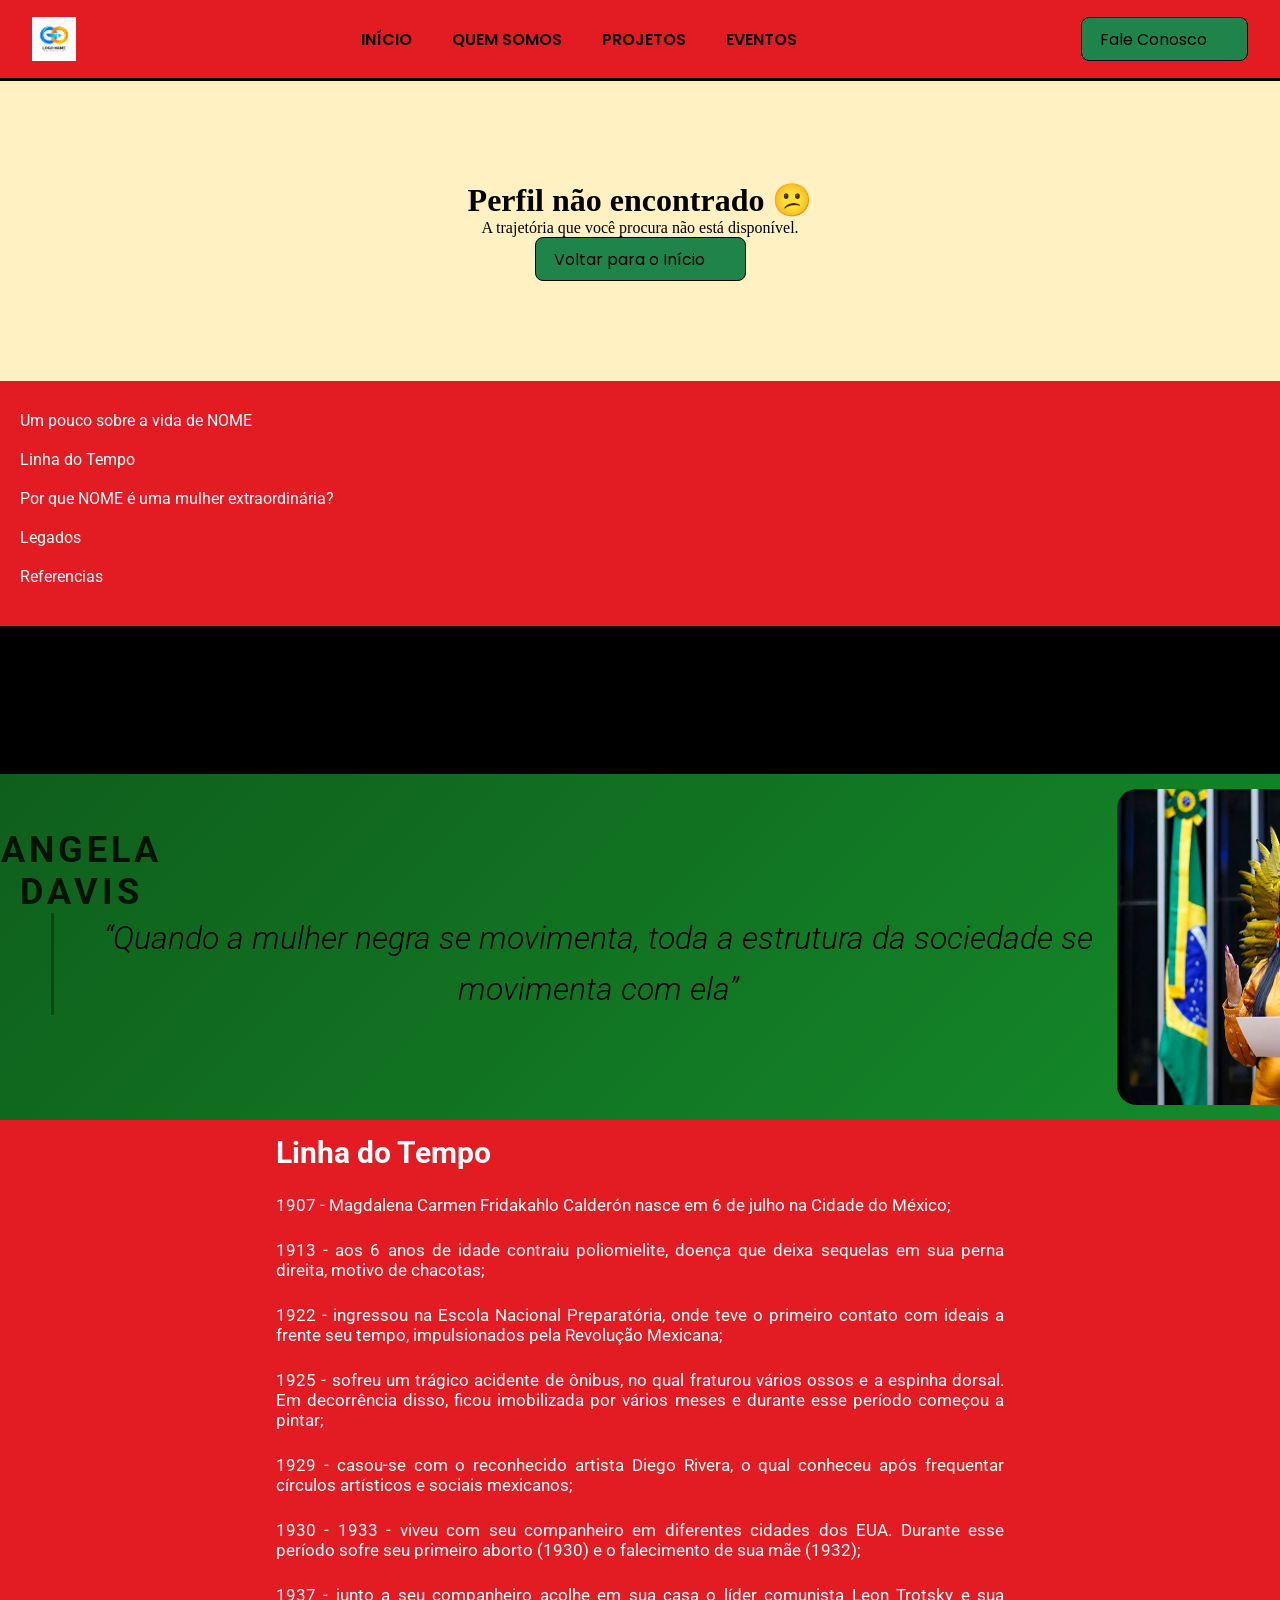
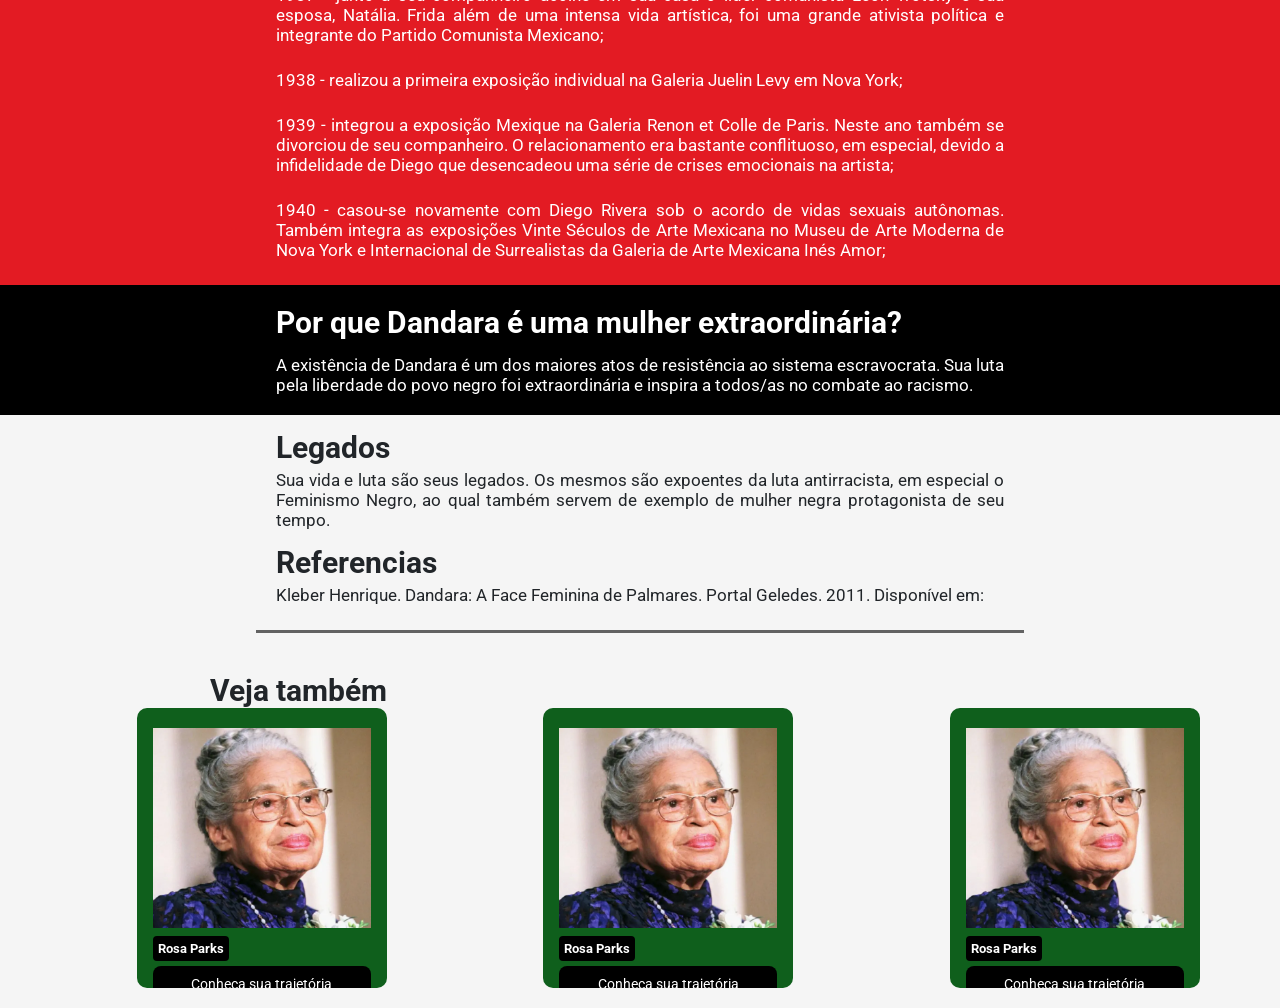
==== commit 13bd3856: "Atualiza seção de cards" ====
--- a/conheca_trajetoria.html
+++ b/conheca_trajetoria.html
@@ -7,7 +7,6 @@
 
     <link rel="stylesheet" href="global.css" />
     <link rel="stylesheet" href="home.css" />
-    <link rel="stylesheet" href="transicao.css" />
     <link rel="stylesheet" href="conheca_trajetoria.css" />
   </head>
 
@@ -195,19 +194,9 @@
     <section class="veja-tambem">
       <h3>Veja também</h3>
       <div class ="card-mulheres">
-        <article class="cards">
-        <div class="card-imagem">
-          <img src="assets/mulheres/rosa.png" width="30%" alt="imagem mulher" />
-        </div>
-
-        <div class="card_conteudo">
-          <p class="linha texto-2"><b>Rosa Parks</b></p>
-          
-          <a href="ver_todas.html" class="card-botao">Conheça sua trajetória</a>
-        </div>
-      </article>
+       
       <article class="cards">
-        <div class="card-imagem">
+        <div class="card-imagem-veja-tambem">
           <img src="assets/mulheres/rosa.png" width="30%" alt="imagem mulher" />
         </div>
 
@@ -218,7 +207,7 @@
         </div>
       </article>
       <article class="cards">
-        <div class="card-imagem">
+        <div class="card-imagem-veja-tambem">
           <img src="assets/mulheres/rosa.png" width="30%" alt="imagem mulher" />
         </div>
 
@@ -229,7 +218,7 @@
         </div>
       </article>
       <article class="cards">
-        <div class="card-imagem">
+        <div class="card-imagem-veja-tambem">
           <img src="assets/mulheres/rosa.png" width="30%" alt="imagem mulher" />
         </div>
 
--- a/global.css
+++ b/global.css
@@ -1,196 +1,239 @@
-/* Importa a fonte Inter do Google Fonts */
-@import url("https://fonts.googleapis.com/css2?family=Inter:ital,opsz,wght@0,14..32,100..900;1,14..32,100..900&display=swap");
-@import url("https://fonts.googleapis.com/css2?family=Inter:ital,opsz,wght@0,14..32,100..900;1,14..32,100..900&family=Open+Sans:ital,wght@0,300..800;1,300..800&family=Poppins:ital,wght@0,100;0,200;0,300;0,400;0,500;0,600;0,700;0,800;0,900;1,100;1,200;1,300;1,400;1,500;1,600;1,700;1,800;1,900&family=Roboto:ital,wght@0,100..900;1,100..900&display=swap");
+/* Importa a fonte Poppins do Google Fonts */
+@import url("https://fonts.googleapis.com/css2?family=Poppins:wght@100;200;300;400;500;600;700;800;900&display=swap");
+
 /* =========================
    RESET GLOBAL
    ========================= */
 
-/* Remove margens e espaçamentos padrão de TODOS os elementos */
+/* Remove margens e paddings padrão do navegador
+   e garante que width/height incluam bordas e padding */
 * {
-  margin: 0; /* remove margem padrão do navegador */
-  padding: 0; /* remove padding padrão do navegador */
-}
-
-/* =========================
-   ESTILO GERAL DA PÁGINA
-   ========================= */
-
-/* Define a cor de fundo geral da página */
+  margin: 0;
+  padding: 0;
+  box-sizing: border-box;
+}
+
+/* =========================
+   BODY
+   ========================= */
+
+/* Cor de fundo do site */
 body {
-  background-color: #fff1c1; /* fundo bege claro */
-}
-
-/* =========================
-   CABEÇALHO DO SITE
-   ========================= */
-
-/* Container principal do header */
+  background-color: #fff1c1;
+}
+
+/* =========================
+   HEADER
+   ========================= */
+
+/* Container principal do cabeçalho */
 .cabecalho {
-  display: flex; /* coloca os itens lado a lado */
-  align-items: center; /* alinha verticalmente no centro */
-  padding: 17px 32px; /* espaço interno (cima/baixo | lados) */
-  background-color: #e31b23; /* fundo marrom escuro */
-  border-bottom: 3px solid black; /* linha dourada na base */
-}
-
-/* =========================
-   LOGO / IDENTIDADE
-   ========================= */
-
-/* Container da logo */
+  display: flex; /* ativa layout flexível */
+  align-items: center; /* alinha verticalmente */
+  padding: 17px 32px; /* espaço interno */
+  background-color: #e31b23;
+  border-bottom: 3px solid black;
+
+  flex-wrap: wrap; 
+  /* 🔥 ESSENCIAL:
+     permite quebrar linha no mobile */
+}
+
+/* =========================
+   LOGO
+   ========================= */
+
+/* Agrupa logo + nome */
 .identidade_do_site {
-  display: flex; /* permite alinhamento fácil */
-  align-items: center; /* centraliza verticalmente a logo */
-}
-
-/* =========================
-   NAVEGAÇÃO
-   ========================= */
-
-/* NAV ocupa o espaço central do header */
+  display: flex;
+  align-items: center;
+  gap: 12px; /* espaço entre elementos */
+}
+
+/* Define tamanho da logo */
+.logo_do_site {
+  max-height: 44px;
+  width: auto; /* mantém proporção */
+}
+
+/* =========================
+   NAV (MENU CENTRAL)
+   ========================= */
+
+/* Faz o menu ocupar o espaço central */
 .navegacao {
-  flex: 1; /* ocupa o espaço disponível */
-  display: flex; /* ativa flexbox */
-  justify-content: center; /* centraliza o menu horizontalmente */
+  display: flex;
+  justify-content: center; /* centraliza */
+  flex: 1; 
+  /* 🔥 ESSENCIAL:
+     ocupa espaço entre logo e botão */
 }
 
 /* Lista do menu */
 .menu-pagina-inicial {
-  display: flex; /* itens do menu lado a lado */
-  gap: 40px; /* espaço entre os links */
-  list-style: none; /* remove bolinhas da lista */
-  font-size: 16px; /* tamanho do texto */
+  display: flex;
+  gap: 40px; /* espaço entre links */
+  list-style: none;
+
+  font-size: 16px;
   text-transform: uppercase;
   font-family: "Poppins", sans-serif;
   font-weight: 600;
 }
 
+/* LINKS */
+
+nav a {
+  color: black;
+  text-decoration: none;
+  display: inline-block;
+  transition: 0.3s;
+}
+
+/* efeito hover */
+.navegacao a:hover {
+  transform: scale(1.08);
+  color: #1e8449;
+}
+
 /* =========================
    BOTÃO DE CONTATO
    ========================= */
 
-/* Estilo base do botão */
+/* Botão principal */
 .botao-contato {
-  position: relative; /* referência para o ícone absoluto */
-  z-index: 1; /* base */
+  position: relative; /* permite posicionar o ícone dentro */
+  z-index: 1;
+
   background-color: #1e8449;
-  display: inline-flex; /* permite alinhar texto e ícone */
-  align-items: center; /* centraliza verticalmente */
-  justify-content: center; /* centraliza horizontalmente */
-  gap: 5px; /* espaço entre texto e ícone */
-
-  width: 120px; /* largura fixa do botão */
-  height: 44px; /* altura fixa do botão */
-
-  padding: 0 18px; /* espaçamento interno lateral */
-  border: 1.5px solid black; /* borda dourada */
-  border-radius: 8px; /* cantos arredondados */
-
-  text-decoration: none; /* remove sublinhado do link */
-  color: black; /* texto branco */
+
+  display: inline-flex; /* melhor que flex pra botão */
+  align-items: center;
+  justify-content: center;
+  gap: 5px;
+
+  height: 44px;
+
+  padding: 0 40px 0 18px;
+  /* 🔥 IMPORTANTE:
+     mais espaço à direita pro ícone não invadir o texto */
+
+  border: 1.5px solid black;
+  border-radius: 8px;
+
+  text-decoration: none;
+  color: black;
   font-family: Poppins;
 
-  overflow: hidden; /* esconde o ícone fora do botão */
-  transition:                /* transições suaves */
+  overflow: hidden; 
+  /* esconde o ícone quando está fora */
+
+  transition:
     background-color 0.2s ease,
     border-color 0.2s ease;
-}
-
-/* =========================
-   ÍCONE / ANIMAÇÃO DO PUNHO
-   ========================= */
-
-/* Ícone do punho */
+
+  margin-left: auto;
+  /* 🔥 empurra o botão pra direita */
+
+  width: auto;
+  min-width: 120px;
+  /* 🔥 deixa o botão adaptável (responsivo) */
+}
+
+/* =========================
+   ÍCONE DO BOTÃO
+   ========================= */
+
+/* Ícone animado (punho) */
 .icone-punho {
-  position: absolute; /* posiciona livremente dentro do botão */
-  right: 12px; /* distância da direita */
-  z-index: 2; /* entre fundo e texto */
-  bottom: -19px; /* desce o ícone (fora do botão) */
-  /* bottom: 0;              sobe o ícone */
-  /* bottom: 6px;            sobe mais */
-
-  width: 69px; /* tamanho do ícone */
-  height: auto; /* mantém proporção */
-  left: 103px;
-  opacity: 0; /* ESCONDE o ícone */
+  position: absolute;
+
+  right: 10px; 
+  /* fixa no lado direito do botão */
+
+  bottom: -20px;
+  /* começa abaixo do botão */
+
+  width: 60px;
+  height: auto;
+
+  opacity: 0;
+  /* começa invisível */
+
+  transform: translate(40px, 20px);
+  /* 🔥 MUITO IMPORTANTE:
+     começa fora do botão (direita + baixo) */
+
+  transition: transform 0.3s ease, opacity 0.3s ease;
 }
 
 /* =========================
    TEXTO DO BOTÃO
    ========================= */
 
-/* Texto dentro do botão */
 .texto-botao {
-  position: relative; /* permite usar z-index */
-  z-index: 3; /* mantém o texto acima do ícone */
-  transition: transform 0.2s cubic-bezier(0.22, 1, 0.36, 1);
-}
-
-/* Ao passar o mouse, move só o texto */
+  position: relative;
+  z-index: 3;
+
+  white-space: nowrap;
+  /* 🔥 impede quebra de linha */
+
+  transition: transform 0.25s ease;
+}
+
+/* Quando passa o mouse */
 .botao-contato:hover .texto-botao {
-  transform: translateX(-10px); /* empurra o texto para a esquerda */
-  font-weight: 600;
-  font-size: 16px;
-}
-
-/* =========================
-   HOVER DO BOTÃO
-   ========================= */
-
-/* Estilo do botão ao passar o mouse */
+  transform: translateX(-10px);
+  /* texto vai levemente pra esquerda */
+}
+
+/* Hover do botão */
 .botao-contato:hover {
-  background-color: #fbf7f0; /* fundo claro */
-  color: black; /* texto preto */
-  border-color: black; /* borda preta */
   background-color: #1e8449;
-}
-
-/* Animação do ícone no hover */
+  border-color: black;
+}
+
+/* Animação do ícone */
 .botao-contato:hover .icone-punho {
-  opacity: 1; /* garante que fique visível */
-  transform: translateY(0); /* sobe o ícone */
-}
-
-/* =========================
-   LINKS DA NAVEGAÇÃO
-   ========================= */
-
-/* Estilo base dos links */
-nav a {
-  color: black; /* links brancos */
-  text-decoration: none; /* remove sublinhado */
-  display: inline-block; /* permite transform */
-  transition:                /* animações suaves */
-    color 0.3s ease,
-    transform 0.2s ease;
-}
-
-/* Hover dos links do menu */
-.navegacao a:hover {
-  color: #fff; /* dourado */
-  transform: scale(1.08); /* aumenta levemente */
-  will-change: transform; /* otimiza performance */
-  color:#1e8449;
-}
-
-/* =========================
-   LOGO DO SITE
-   ========================= */
-
-/* Imagem da logo */
-.logo_do_site {
-  max-height: 44px; /* limita a altura */
-  width: auto; /* mantém proporção */
-}
-
-/* =========================
-   IDENTIDADE VISUAL (AJUSTES)
-   ========================= */
-
-/* Ajustes finais do container da logo */
-.identidade_do_site {
-  display: flex; /* flexbox */
-  align-items: center; /* centraliza verticalmente */
-  gap: 12px; /* espaço entre itens */
-  margin-right: auto; /* empurra o menu para o centro */
+  opacity: 1;
+
+  transform: translate(0, -10px);
+  /* 🔥 entra da direita pra dentro */
+}
+
+/* =========================
+   RESPONSIVIDADE (MOBILE)
+   ========================= */
+
+@media (max-width: 768px) {
+
+  .cabecalho {
+    flex-direction: column;
+    /* 🔥 muda de linha horizontal → vertical */
+
+    gap: 15px;
+  }
+
+  .identidade_do_site {
+    width: 100%;
+    justify-content: center;
+    /* centraliza logo */
+  }
+
+  .navegacao {
+    width: 100%;
+  }
+
+  .menu-pagina-inicial {
+    flex-direction: column;
+    /* 🔥 menu vira vertical */
+
+    align-items: center;
+    gap: 15px;
+  }
+
+  .botao-contato {
+    margin: 10px auto 0;
+    /* centraliza botão no mobile */
+  }
 }
--- a/conheca_trajetoria.css
+++ b/conheca_trajetoria.css
@@ -45,8 +45,7 @@
 /* TÍTULO */
 
 .content h1 {
-  font-size: 72px;
-  font-weight: 700;
+font-size: clamp(28px, 6vw, 72px);  font-weight: 700;
   letter-spacing: 2px;
   margin-bottom: 20px;
   text-transform: uppercase;
@@ -90,7 +89,7 @@
 }
 
 .menu-navegacao a {
-  margin-left: 200px;
+  margin:0 20px;
   font-size: 16px;
   text-decoration: none;
   font-family: Roboto;
@@ -121,7 +120,7 @@
 }
 
 .biografia h1 {
-  margin-right: 700px;
+padding: 0 20px;
   text-transform: none;
 }
 
@@ -340,19 +339,10 @@
 /* 3. GRID DE CARDS */
 .card-mulheres {
   display: grid;
-  grid-template-columns: repeat(4, 1fr);
-  gap: 30px;
-  width: 700px;
-  justify-content: center;
-  justify-items: center;
-  background-color: rgb(
-    24,
-    0,
-    0
-  ); /* Dica: você pode trocar por #f2dfbf para combinar com o body */
-  margin: auto;
-  padding-top: 30px;
-  background-color: transparent;
+  grid-template-columns: repeat(auto-fit, minmax(200px, 1fr));
+  gap: 20px;
+  width: 100%;
+  max-width: 1200px;
 }
 
 .cards {
@@ -371,7 +361,7 @@
   transform: translateY(-5px);
 }
 
-.card-imagem img {
+.card-imagem-veja-tambem img {
   width: 100%;
   height: 200px;
   object-fit: cover;
@@ -407,3 +397,29 @@
 .card-botao:hover {
   background-color: red;
 }
+
+@media (max-width: 768px) {
+  .menu-navegacao a {
+    margin-left: 0;
+    text-align: center;
+  }
+
+  .content {
+    margin-bottom: 100px;
+  }
+
+  .texto-trajetoria h1 {
+    margin-right: 0;
+    text-align: center;
+  }
+
+  .imagem {
+    width: 100%;
+    margin: 0;
+  }
+
+  .carrosel-trajetoria {
+    flex-direction: column;
+    align-items: center;
+  }
+}
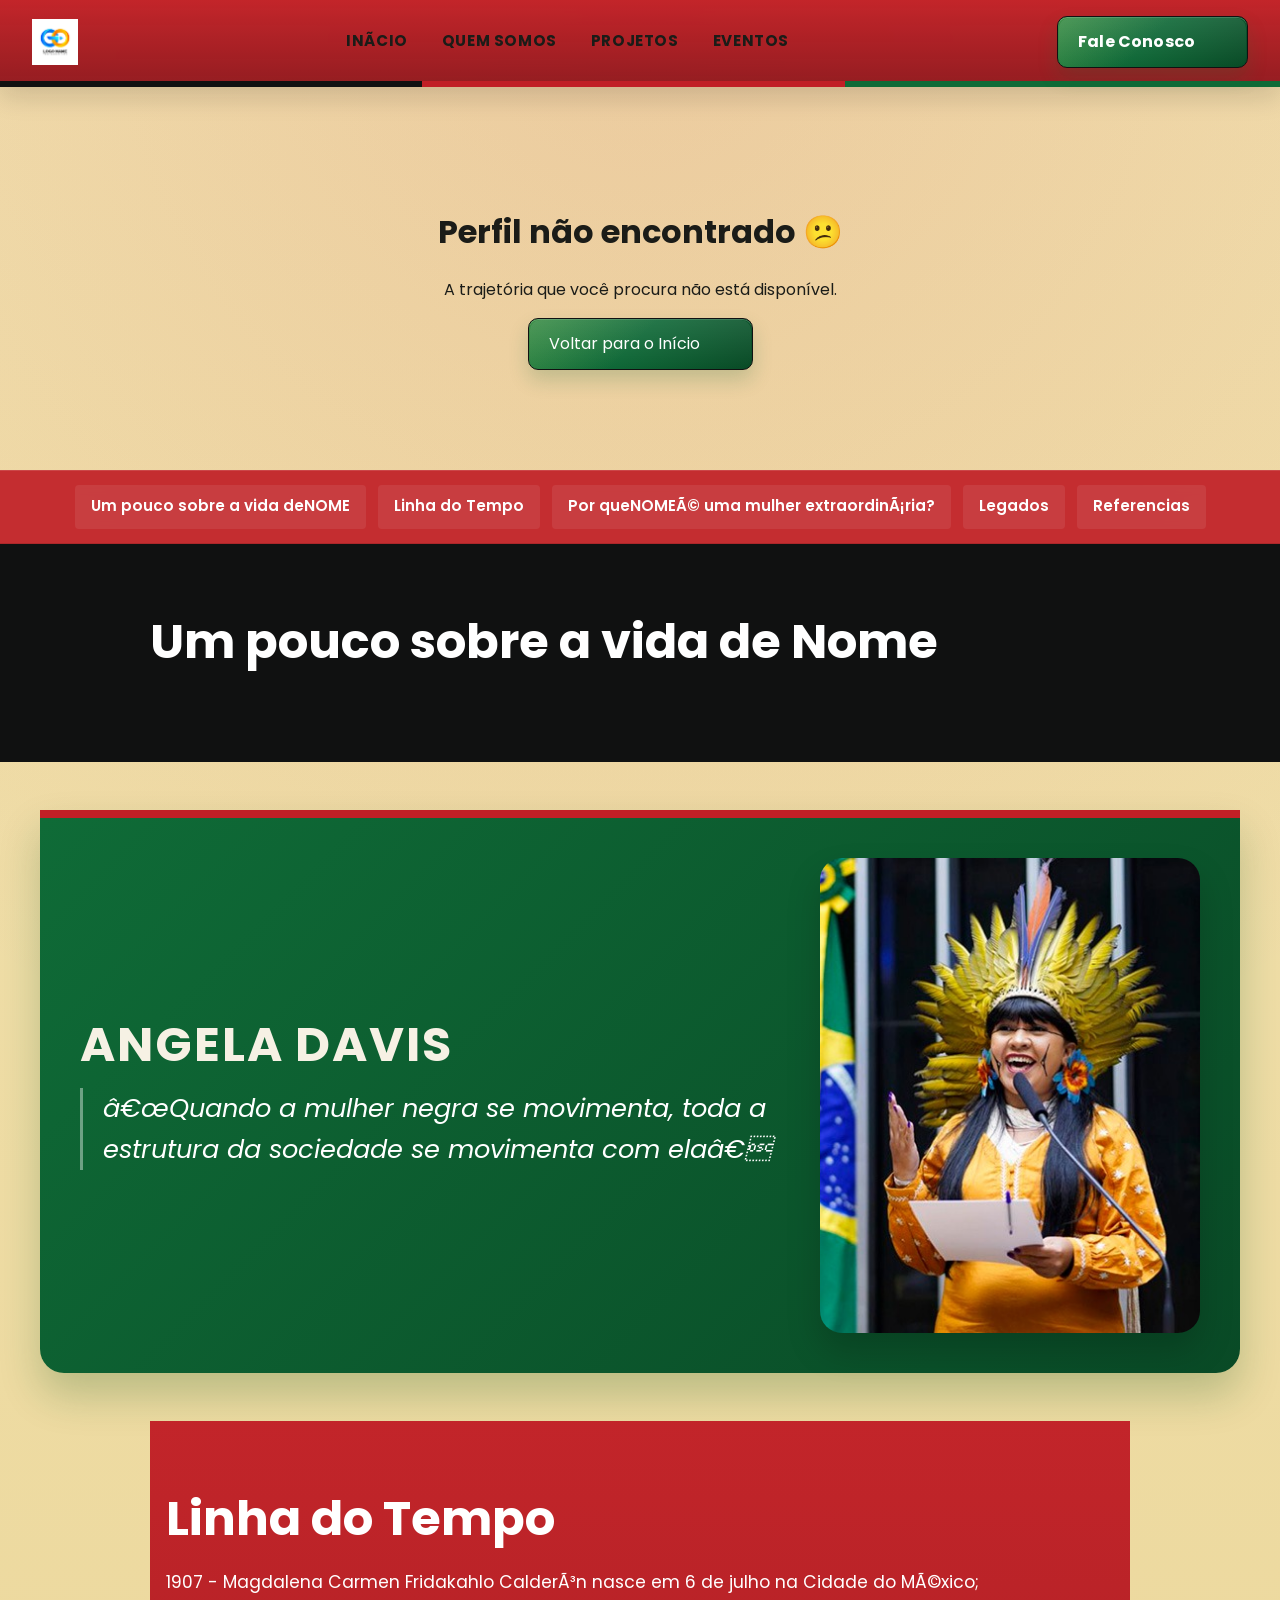
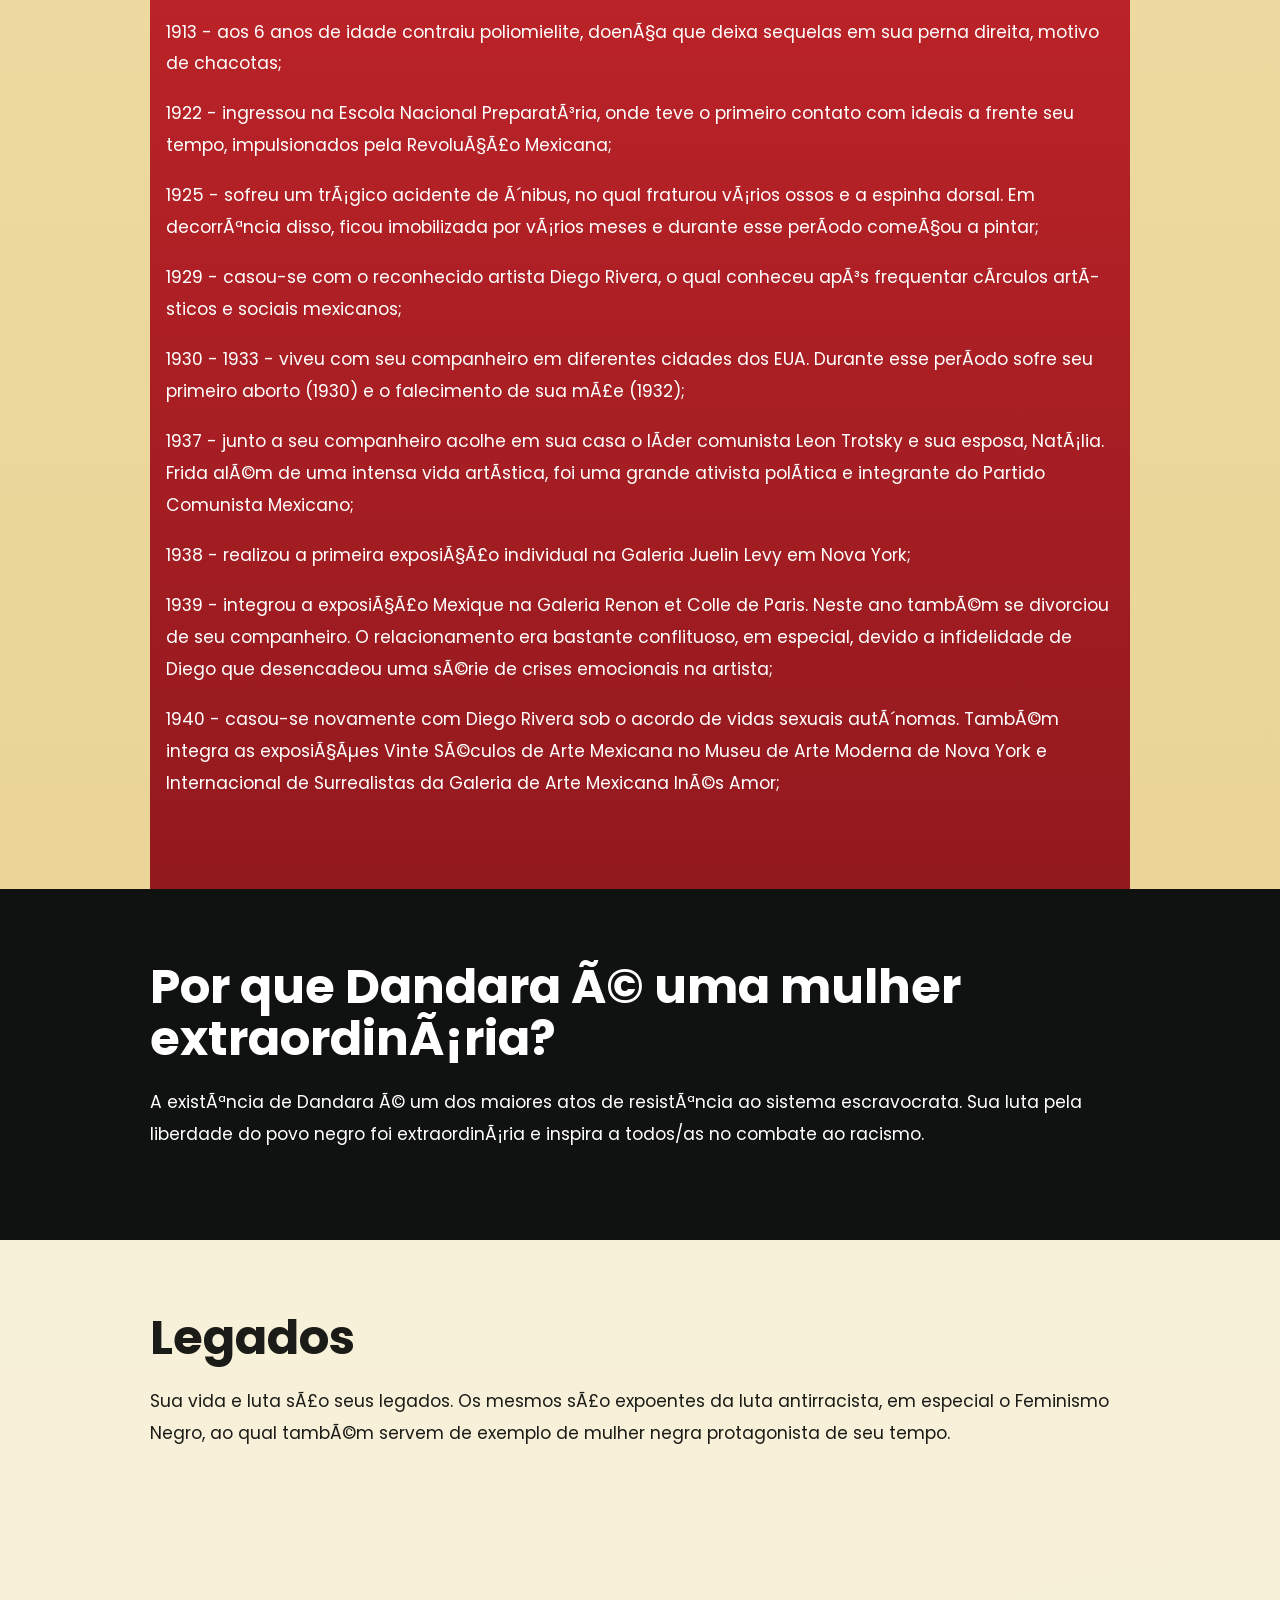
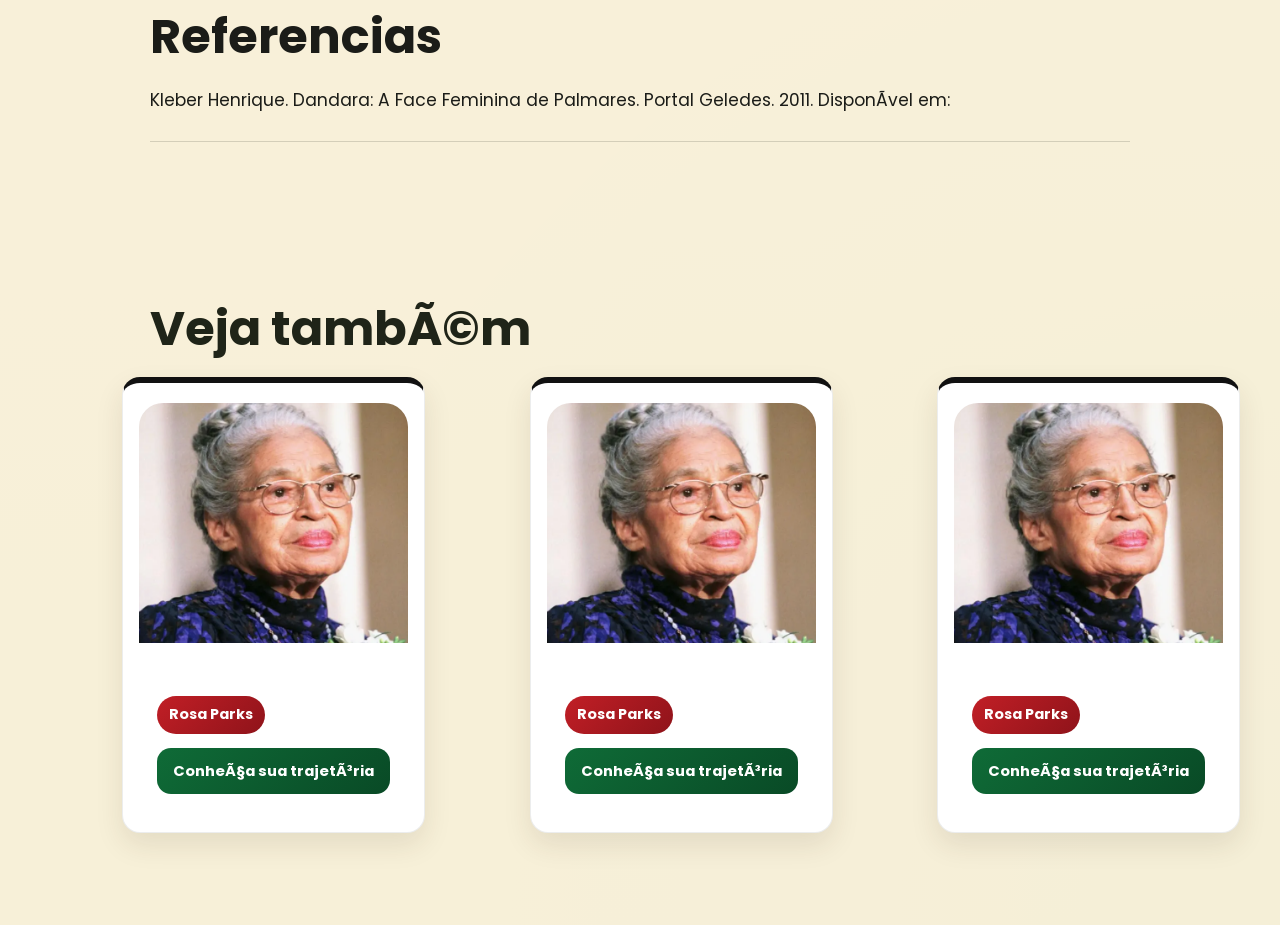
==== commit 6142a016: "Atualiza layout e estilos do site NEABI" ====
--- a/conheca_trajetoria.html
+++ b/conheca_trajetoria.html
@@ -3,7 +3,7 @@
   <head>
     <meta charset="UTF-8" />
     <meta name="viewport" content="width=device-width, initial-scale=1.0" />
-    <title>Trajetória Angela Davis</title>
+    <title>TrajetÃ³ria Angela Davis</title>
 
     <link rel="stylesheet" href="global.css" />
     <link rel="stylesheet" href="home.css" />
@@ -13,7 +13,6 @@
   <body>
     <div class="div_transicao"></div>
 
-    <!-- HEADER -->
     <header class="cabecalho">
       <div class="identidade_do_site">
         <img
@@ -25,7 +24,7 @@
 
       <nav class="navegacao">
         <ul class="menu-pagina-inicial">
-          <li><a href="index.html">Início</a></li>
+          <li><a href="index.html">InÃ­cio</a></li>
           <li><a href="Quem_Somos.html">Quem Somos</a></li>
           <li><a href="#">Projetos</a></li>
           <li><a href="#">Eventos</a></li>
@@ -44,11 +43,9 @@
       </a>
     </header>
 
-    <!-- CONTEÚDO PRINCIPAL -->
     <main>
       <section class="intro-page">
         <img id="img-fundo" src="" alt="Imagem representativa" />
-
         <div class="overlay"></div>
 
         <div class="content">
@@ -58,27 +55,26 @@
       </section>
     </main>
 
-    <!-- MENU INTERNO -->
     <nav class="menu">
       <ul class="menu-navegacao">
         <li>
-          <a href="#biografia"
-            >Um pouco sobre a vida de <span id="nome-menu-1">NOME</span></a
-          >
+          <a href="#biografia">
+            Um pouco sobre a vida de <span id="nome-menu-1">NOME</span>
+          </a>
         </li>
         <li><a href="#tempo">Linha do Tempo</a></li>
         <li>
-          <a href="#contexto"
-            >Por que <span id="nome-menu-2">NOME</span> é uma mulher
-            extraordinária?</a
-          >
+          <a href="#contexto">
+            Por que <span id="nome-menu-2">NOME</span> Ã© uma mulher
+            extraordinÃ¡ria?
+          </a>
         </li>
         <li><a href="#legado">Legados</a></li>
         <li><a href="#referecia">Referencias</a></li>
       </ul>
     </nav>
 
-    <section class="biografia">
+    <section class="biografia" id="biografia">
       <h1>
         <b>Um pouco sobre a vida de <span id="nome-titulo">Nome</span></b>
       </h1>
@@ -92,153 +88,142 @@
       <div class="texto-trajetoria">
         <h1>Angela Davis</h1>
         <p>
-          “Quando a mulher negra se movimenta, toda a estrutura da sociedade se
-          movimenta com ela”
-        </p>
-      </div>
-
-      <img class="imagem" src="assets/mulheres/celia.png" />
+          â€œQuando a mulher negra se movimenta, toda a estrutura da sociedade se
+          movimenta com elaâ€
+        </p>
+      </div>
+
+      <img class="imagem" src="assets/mulheres/celia.png" alt="Imagem em destaque" />
     </div>
 
-    <section class="linha-do-tempo">
+    <section class="linha-do-tempo" id="tempo">
       <h2>Linha do Tempo</h2>
       <p>
-        1907 - Magdalena Carmen Fridakahlo Calderón nasce em 6 de julho na
-        Cidade do México;
-      </p>
-      <p>
-        1913 - aos 6 anos de idade contraiu poliomielite, doença que deixa
+        1907 - Magdalena Carmen Fridakahlo CalderÃ³n nasce em 6 de julho na
+        Cidade do MÃ©xico;
+      </p>
+      <p>
+        1913 - aos 6 anos de idade contraiu poliomielite, doenÃ§a que deixa
         sequelas em sua perna direita, motivo de chacotas;
       </p>
       <p>
-        1922 - ingressou na Escola Nacional Preparatória, onde teve o primeiro
-        contato com ideais a frente seu tempo, impulsionados pela Revolução
+        1922 - ingressou na Escola Nacional PreparatÃ³ria, onde teve o primeiro
+        contato com ideais a frente seu tempo, impulsionados pela RevoluÃ§Ã£o
         Mexicana;
       </p>
-
-      <p>
-        1925 - sofreu um trágico acidente de ônibus, no qual fraturou vários
-        ossos e a espinha dorsal. Em decorrência disso, ficou imobilizada por
-        vários meses e durante esse período começou a pintar;
-      </p>
-
+      <p>
+        1925 - sofreu um trÃ¡gico acidente de Ã´nibus, no qual fraturou vÃ¡rios
+        ossos e a espinha dorsal. Em decorrÃªncia disso, ficou imobilizada por
+        vÃ¡rios meses e durante esse perÃ­odo comeÃ§ou a pintar;
+      </p>
       <p>
         1929 - casou-se com o reconhecido artista Diego Rivera, o qual conheceu
-        após frequentar círculos artísticos e sociais mexicanos;
+        apÃ³s frequentar cÃ­rculos artÃ­sticos e sociais mexicanos;
       </p>
       <p>
         1930 - 1933 - viveu com seu companheiro em diferentes cidades dos EUA.
-        Durante esse período sofre seu primeiro aborto (1930) e o falecimento de
-        sua mãe (1932);
-      </p>
-
-      <p>
-        1937 - junto a seu companheiro acolhe em sua casa o líder comunista Leon
-        Trotsky e sua esposa, Natália. Frida além de uma intensa vida artística,
-        foi uma grande ativista política e integrante do Partido Comunista
+        Durante esse perÃ­odo sofre seu primeiro aborto (1930) e o falecimento de
+        sua mÃ£e (1932);
+      </p>
+      <p>
+        1937 - junto a seu companheiro acolhe em sua casa o lÃ­der comunista Leon
+        Trotsky e sua esposa, NatÃ¡lia. Frida alÃ©m de uma intensa vida artÃ­stica,
+        foi uma grande ativista polÃ­tica e integrante do Partido Comunista
         Mexicano;
       </p>
-
-      <p>
-        1938 - realizou a primeira exposição individual na Galeria Juelin Levy
+      <p>
+        1938 - realizou a primeira exposiÃ§Ã£o individual na Galeria Juelin Levy
         em Nova York;
       </p>
-
-      <p>
-        1939 - integrou a exposição Mexique na Galeria Renon et Colle de Paris.
-        Neste ano também se divorciou de seu companheiro. O relacionamento era
+      <p>
+        1939 - integrou a exposiÃ§Ã£o Mexique na Galeria Renon et Colle de Paris.
+        Neste ano tambÃ©m se divorciou de seu companheiro. O relacionamento era
         bastante conflituoso, em especial, devido a infidelidade de Diego que
-        desencadeou uma série de crises emocionais na artista;
+        desencadeou uma sÃ©rie de crises emocionais na artista;
       </p>
       <p>
         1940 - casou-se novamente com Diego Rivera sob o acordo de vidas sexuais
-        autônomas. Também integra as exposições Vinte Séculos de Arte Mexicana
+        autÃ´nomas. TambÃ©m integra as exposiÃ§Ãµes Vinte SÃ©culos de Arte Mexicana
         no Museu de Arte Moderna de Nova York e Internacional de Surrealistas da
-        Galeria de Arte Mexicana Inés Amor;
-      </p>
-    </section>
-
-    <section class="motivos-extraordinaria">
+        Galeria de Arte Mexicana InÃ©s Amor;
+      </p>
+    </section>
+
+    <section class="motivos-extraordinaria" id="contexto">
       <div class="texto-motivos-extraordinaria">
-        <h3>Por que Dandara é uma mulher extraordinária?</h3>
-        <p>
-          A existência de Dandara é um dos maiores atos de resistência ao
+        <h3>Por que Dandara Ã© uma mulher extraordinÃ¡ria?</h3>
+        <p>
+          A existÃªncia de Dandara Ã© um dos maiores atos de resistÃªncia ao
           sistema escravocrata. Sua luta pela liberdade do povo negro foi
-          extraordinária e inspira a todos/as no combate ao racismo.
-        </p>
-      </div>
-    </section>
-
-    <section class="legado">
+          extraordinÃ¡ria e inspira a todos/as no combate ao racismo.
+        </p>
+      </div>
+    </section>
+
+    <section class="legado" id="legado">
       <div class="legado-texto">
         <h4>Legados</h4>
         <p>
-          Sua vida e luta são seus legados. Os mesmos são expoentes da luta
-          antirracista, em especial o Feminismo Negro, ao qual também servem de
+          Sua vida e luta sÃ£o seus legados. Os mesmos sÃ£o expoentes da luta
+          antirracista, em especial o Feminismo Negro, ao qual tambÃ©m servem de
           exemplo de mulher negra protagonista de seu tempo.
         </p>
       </div>
     </section>
 
-    <section class="referencias">
+    <section class="referencias" id="referecia">
       <div class="referencias-texto">
         <h5>Referencias</h5>
         <p>
           Kleber Henrique. Dandara: A Face Feminina de Palmares. Portal Geledes.
-          2011. Disponível em:
+          2011. DisponÃ­vel em:
           <https://www.geledes.org.br/dandara-a-face-feminina-de-palmares/>
         </p>
       </div>
     </section>
 
     <section class="veja-tambem">
-      <h3>Veja também</h3>
-      <div class ="card-mulheres">
-       
-      <article class="cards">
-        <div class="card-imagem-veja-tambem">
-          <img src="assets/mulheres/rosa.png" width="30%" alt="imagem mulher" />
-        </div>
-
-        <div class="card_conteudo">
-          <p class="linha texto-2"><b>Rosa Parks</b></p>
-         
-          <a href="ver_todas.html" class="card-botao">Conheça sua trajetória</a>
-        </div>
-      </article>
-      <article class="cards">
-        <div class="card-imagem-veja-tambem">
-          <img src="assets/mulheres/rosa.png" width="30%" alt="imagem mulher" />
-        </div>
-
-        <div class="card_conteudo">
-          <p class="linha texto-2"><b>Rosa Parks</b></p>
-        
-          <a href="ver_todas.html" class="card-botao">Conheça sua trajetória</a>
-        </div>
-      </article>
-      <article class="cards">
-        <div class="card-imagem-veja-tambem">
-          <img src="assets/mulheres/rosa.png" width="30%" alt="imagem mulher" />
-        </div>
-
-        <div class="card_conteudo">
-          <p class="linha texto-2"><b>Rosa Parks</b></p>
-          
-          <a href="ver_todas.html" class="card-botao">Conheça sua trajetória</a>
-        </div>
-      </article>
-    </section>
-      </div>
-      
-    <!-- SCRIPTS -->
+      <h3>Veja tambÃ©m</h3>
+
+      <div class="card-mulheres">
+        <article class="cards">
+          <div class="card-imagem-veja-tambem">
+            <img src="assets/mulheres/rosa.png" width="30%" alt="imagem mulher" />
+          </div>
+
+          <div class="card_conteudo">
+            <p class="linha texto-2"><b>Rosa Parks</b></p>
+            <a href="ver_todas.html" class="card-botao">ConheÃ§a sua trajetÃ³ria</a>
+          </div>
+        </article>
+
+        <article class="cards">
+          <div class="card-imagem-veja-tambem">
+            <img src="assets/mulheres/rosa.png" width="30%" alt="imagem mulher" />
+          </div>
+
+          <div class="card_conteudo">
+            <p class="linha texto-2"><b>Rosa Parks</b></p>
+            <a href="ver_todas.html" class="card-botao">ConheÃ§a sua trajetÃ³ria</a>
+          </div>
+        </article>
+
+        <article class="cards">
+          <div class="card-imagem-veja-tambem">
+            <img src="assets/mulheres/rosa.png" width="30%" alt="imagem mulher" />
+          </div>
+
+          <div class="card_conteudo">
+            <p class="linha texto-2"><b>Rosa Parks</b></p>
+            <a href="ver_todas.html" class="card-botao">ConheÃ§a sua trajetÃ³ria</a>
+          </div>
+        </article>
+      </div>
+    </section>
+
     <script src="script.js/transicao.js"></script>
     <script src="script.js/animacoes.js"></script>
-
-    <!-- 1º Carrega os dados das mulheres -->
     <script src="script.js/dados_perfil.js"></script>
-    <!-- 2º Carrega a lógica da página (que antes chamamos de perfil.js) -->
-
     <script src="script.js/perfil.js"></script>
 
     <script>
--- a/global.css
+++ b/global.css
@@ -1,239 +1,322 @@
-/* Importa a fonte Poppins do Google Fonts */
-@import url("https://fonts.googleapis.com/css2?family=Poppins:wght@100;200;300;400;500;600;700;800;900&display=swap");
+@import url("https://fonts.googleapis.com/css2?family=Poppins:wght@400;500;600;700;800&display=swap");
+
+:root {
+  --color-bg: #f4e6b4;
+  --color-surface: rgba(244, 230, 180, 0.84);
+  --color-header: #c11f26;
+  --color-text: #171512;
+  --color-border: #111111;
+  --color-accent: #0f6b37;
+  --color-accent-dark: #094a26;
+  --color-red-dark: #8f131a;
+  --color-gold: #e0bb4f;
+  --color-shadow: rgba(17, 17, 17, 0.14);
+  --font-base: "Poppins", sans-serif;
+  --container-padding: clamp(16px, 3vw, 32px);
+  --radius-md: 14px;
+  --radius-lg: 18px;
+  --transition-fast: 180ms ease;
+  --transition-base: 260ms ease;
+}
 
 /* =========================
    RESET GLOBAL
    ========================= */
 
-/* Remove margens e paddings padrão do navegador
-   e garante que width/height incluam bordas e padding */
-* {
+*,
+*::before,
+*::after {
+  box-sizing: border-box;
+}
+
+html {
+  scroll-behavior: smooth;
+}
+
+body {
   margin: 0;
-  padding: 0;
-  box-sizing: border-box;
-}
-
-/* =========================
-   BODY
-   ========================= */
-
-/* Cor de fundo do site */
-body {
-  background-color: #fff1c1;
+  min-height: 100vh;
+  color: var(--color-text);
+  font-family: var(--font-base);
+  line-height: 1.5;
+  text-rendering: optimizeLegibility;
+  background:
+    radial-gradient(circle at top, rgba(193, 31, 38, 0.12), transparent 28%),
+    radial-gradient(circle at bottom right, rgba(15, 107, 55, 0.12), transparent 24%),
+    linear-gradient(180deg, #f2e3b0 0%, #e5cb86 100%);
+}
+
+img,
+video {
+  display: block;
+  max-width: 100%;
+}
+
+a {
+  color: inherit;
+  text-decoration: none;
+}
+
+button,
+a,
+input,
+textarea,
+select {
+  font: inherit;
+}
+
+:focus-visible {
+  outline: 3px solid rgba(30, 132, 73, 0.45);
+  outline-offset: 3px;
 }
 
 /* =========================
    HEADER
    ========================= */
 
-/* Container principal do cabeçalho */
 .cabecalho {
-  display: flex; /* ativa layout flexível */
-  align-items: center; /* alinha verticalmente */
-  padding: 17px 32px; /* espaço interno */
-  background-color: #e31b23;
-  border-bottom: 3px solid black;
-
-  flex-wrap: wrap; 
-  /* 🔥 ESSENCIAL:
-     permite quebrar linha no mobile */
-}
-
-/* =========================
-   LOGO
-   ========================= */
-
-/* Agrupa logo + nome */
+  position: sticky;
+  top: 0;
+  z-index: 50;
+  display: flex;
+  align-items: center;
+  gap: 20px;
+  padding: 16px var(--container-padding);
+  background:
+    linear-gradient(180deg, rgba(193, 31, 38, 0.97), rgba(143, 19, 26, 0.95));
+  border-bottom: 3px solid var(--color-border);
+  box-shadow: 0 10px 24px var(--color-shadow);
+  backdrop-filter: blur(10px);
+}
+
+.cabecalho::after {
+  content: "";
+  position: absolute;
+  left: 0;
+  right: 0;
+  bottom: -3px;
+  height: 6px;
+  background: linear-gradient(90deg, #111111 0 33%, #c11f26 33% 66%, #0f6b37 66% 100%);
+}
+
 .identidade_do_site {
   display: flex;
   align-items: center;
-  gap: 12px; /* espaço entre elementos */
-}
-
-/* Define tamanho da logo */
+  gap: 12px;
+  flex-shrink: 0;
+}
+
 .logo_do_site {
-  max-height: 44px;
-  width: auto; /* mantém proporção */
-}
-
-/* =========================
-   NAV (MENU CENTRAL)
-   ========================= */
-
-/* Faz o menu ocupar o espaço central */
+  width: auto;
+  max-height: 46px;
+}
+
+/* =========================
+   NAVEGACAO
+   ========================= */
+
 .navegacao {
   display: flex;
-  justify-content: center; /* centraliza */
-  flex: 1; 
-  /* 🔥 ESSENCIAL:
-     ocupa espaço entre logo e botão */
-}
-
-/* Lista do menu */
+  flex: 1;
+  justify-content: center;
+  min-width: 0;
+}
+
 .menu-pagina-inicial {
   display: flex;
-  gap: 40px; /* espaço entre links */
+  flex-wrap: wrap;
+  justify-content: center;
+  gap: 12px 18px;
+  margin: 0;
+  padding: 0;
   list-style: none;
-
-  font-size: 16px;
+  font-size: 0.95rem;
+  font-weight: 700;
   text-transform: uppercase;
-  font-family: "Poppins", sans-serif;
-  font-weight: 600;
-}
-
-/* LINKS */
-
-nav a {
-  color: black;
-  text-decoration: none;
-  display: inline-block;
-  transition: 0.3s;
-}
-
-/* efeito hover */
-.navegacao a:hover {
-  transform: scale(1.08);
-  color: #1e8449;
-}
-
-/* =========================
-   BOTÃO DE CONTATO
-   ========================= */
-
-/* Botão principal */
-.botao-contato {
-  position: relative; /* permite posicionar o ícone dentro */
-  z-index: 1;
-
-  background-color: #1e8449;
-
-  display: inline-flex; /* melhor que flex pra botão */
+  letter-spacing: 0.04em;
+}
+
+.navegacao a {
+  position: relative;
+  display: inline-flex;
   align-items: center;
   justify-content: center;
-  gap: 5px;
-
-  height: 44px;
-
-  padding: 0 40px 0 18px;
-  /* 🔥 IMPORTANTE:
-     mais espaço à direita pro ícone não invadir o texto */
-
-  border: 1.5px solid black;
-  border-radius: 8px;
-
-  text-decoration: none;
-  color: black;
-  font-family: Poppins;
-
-  overflow: hidden; 
-  /* esconde o ícone quando está fora */
-
+  min-height: 42px;
+  padding: 8px 8px 10px;
+  border-radius: 0;
   transition:
-    background-color 0.2s ease,
-    border-color 0.2s ease;
-
+    transform var(--transition-fast),
+    background-color var(--transition-fast),
+    color var(--transition-fast);
+}
+
+.navegacao a::after {
+  content: "";
+  position: absolute;
+  left: 0;
+  bottom: 2px;
+  width: 100%;
+  height: 2px;
+  background: #e0bb4f;
+  transform: scaleX(0);
+  transform-origin: left;
+  transition: transform var(--transition-fast);
+}
+
+.navegacao a:hover,
+.navegacao a:focus-visible {
+  color: #ffffff;
+  background-color: transparent;
+  transform: translateY(-1px);
+}
+
+.navegacao a:hover::after,
+.navegacao a:focus-visible::after {
+  transform: scaleX(1);
+}
+
+/* =========================
+   BOTAO DE CONTATO
+   ========================= */
+
+.botao-contato {
+  position: relative;
+  z-index: 1;
+  display: inline-flex;
+  align-items: center;
+  justify-content: center;
+  gap: 8px;
+  min-width: 168px;
+  min-height: 52px;
   margin-left: auto;
-  /* 🔥 empurra o botão pra direita */
-
-  width: auto;
-  min-width: 120px;
-  /* 🔥 deixa o botão adaptável (responsivo) */
-}
-
-/* =========================
-   ÍCONE DO BOTÃO
-   ========================= */
-
-/* Ícone animado (punho) */
-.icone-punho {
-  position: absolute;
-
-  right: 10px; 
-  /* fixa no lado direito do botão */
-
-  bottom: -20px;
-  /* começa abaixo do botão */
-
-  width: 60px;
-  height: auto;
-
-  opacity: 0;
-  /* começa invisível */
-
-  transform: translate(40px, 20px);
-  /* 🔥 MUITO IMPORTANTE:
-     começa fora do botão (direita + baixo) */
-
-  transition: transform 0.3s ease, opacity 0.3s ease;
-}
-
-/* =========================
-   TEXTO DO BOTÃO
-   ========================= */
+  padding: 0 52px 0 20px;
+  overflow: hidden;
+  color: #ffffff;
+  background:
+    linear-gradient(135deg, rgba(224, 187, 79, 0.2), transparent 48%),
+    linear-gradient(135deg, #158447, #094a26);
+  border: 1.5px solid var(--color-border);
+  border-radius: 10px;
+  box-shadow:
+    inset 0 1px 0 rgba(255, 255, 255, 0.22),
+    0 10px 20px rgba(20, 99, 56, 0.2);
+  transition:
+    transform var(--transition-fast),
+    box-shadow var(--transition-fast),
+    filter var(--transition-fast);
+}
+
+.botao-contato::before {
+  content: "";
+  position: absolute;
+  inset: 1px;
+  border-radius: inherit;
+  background: linear-gradient(180deg, rgba(255, 255, 255, 0.1), transparent);
+  opacity: 0.9;
+  pointer-events: none;
+}
+
+.botao-contato::after {
+  content: "";
+  position: absolute;
+  top: 0;
+  left: -35%;
+  width: 32%;
+  height: 100%;
+  background: linear-gradient(90deg, transparent, rgba(255, 255, 255, 0.28), transparent);
+  transform: skewX(-22deg);
+  transition: left 320ms ease;
+  pointer-events: none;
+}
+
+.botao-contato:hover {
+  transform: translateY(-3px) scale(1.01);
+  filter: brightness(1.04);
+  box-shadow:
+    inset 0 1px 0 rgba(255, 255, 255, 0.22),
+    0 16px 30px rgba(20, 99, 56, 0.28);
+}
+
+.botao-contato:hover::after {
+  left: 118%;
+}
 
 .texto-botao {
   position: relative;
   z-index: 3;
-
   white-space: nowrap;
-  /* 🔥 impede quebra de linha */
-
-  transition: transform 0.25s ease;
-}
-
-/* Quando passa o mouse */
+  font-weight: 700;
+  letter-spacing: 0.01em;
+  transition: transform var(--transition-base), letter-spacing var(--transition-fast);
+}
+
 .botao-contato:hover .texto-botao {
-  transform: translateX(-10px);
-  /* texto vai levemente pra esquerda */
-}
-
-/* Hover do botão */
-.botao-contato:hover {
-  background-color: #1e8449;
-  border-color: black;
-}
-
-/* Animação do ícone */
+  transform: translateX(-6px);
+  letter-spacing: 0.02em;
+}
+
+.icone-punho {
+  position: absolute;
+  right: 4px;
+  bottom: -22px;
+  z-index: 2;
+  width: 74px;
+  height: auto;
+  opacity: 0;
+  transform: translateY(22px);
+  transition:
+    transform var(--transition-base),
+    opacity var(--transition-base);
+}
+
 .botao-contato:hover .icone-punho {
   opacity: 1;
-
-  transform: translate(0, -10px);
-  /* 🔥 entra da direita pra dentro */
-}
-
-/* =========================
-   RESPONSIVIDADE (MOBILE)
-   ========================= */
-
-@media (max-width: 768px) {
-
+  transform: translateY(-7px);
+}
+
+/* =========================
+   RESPONSIVIDADE
+   ========================= */
+
+@media (max-width: 900px) {
   .cabecalho {
-    flex-direction: column;
-    /* 🔥 muda de linha horizontal → vertical */
-
-    gap: 15px;
+    flex-wrap: wrap;
+  }
+
+  .navegacao {
+    order: 3;
+    width: 100%;
+    flex-basis: 100%;
+  }
+
+  .menu-pagina-inicial {
+    width: 100%;
+  }
+}
+
+@media (max-width: 640px) {
+  .cabecalho {
+    justify-content: center;
+    gap: 14px;
+    padding-top: 14px;
+    padding-bottom: 14px;
   }
 
   .identidade_do_site {
     width: 100%;
     justify-content: center;
-    /* centraliza logo */
-  }
-
-  .navegacao {
+  }
+
+  .menu-pagina-inicial {
+    gap: 10px;
+    font-size: 0.88rem;
+  }
+
+  .navegacao a {
     width: 100%;
   }
 
-  .menu-pagina-inicial {
-    flex-direction: column;
-    /* 🔥 menu vira vertical */
-
-    align-items: center;
-    gap: 15px;
-  }
-
   .botao-contato {
-    margin: 10px auto 0;
-    /* centraliza botão no mobile */
-  }
-}+    margin-left: 0;
+  }
+}
--- a/home.css
+++ b/home.css
@@ -13,16 +13,21 @@
 
 .texto-principal {
   flex: 1;
-  color: #2b1b12;
+  color: #171512;
   line-height: 1.2;
   font-family: Roboto;
   margin-left: 0;
   max-width: 60%;
   margin-top: 40px;
+  padding: 28px 0;
 }
 .texto-principal .titulo {
   font-size: 48px;
-  font-weight: 700;
+  font-weight: 800;
+  line-height: 1.02;
+  max-width: 14ch;
+  border-left: 8px solid #c11f26;
+  padding-left: 18px;
 }
 .texto-principal p {
   font-size: 18px;
@@ -34,10 +39,10 @@
 
 .texto-principal .botao {
   text-decoration: none; /* Tira o sublinhado */
-  background-color: #1e8449;
-  color: black;
+  background: linear-gradient(135deg, #0f6b37, #094a26);
+  color: white;
   padding: 13px 32px; /* Como você colocaria os valores de 10px e 20px aqui? */
-  border-radius: 4px;
+  border-radius: 8px;
   display: inline-block; /* Importante para o padding funcionar bem em links */
   font-family: Roboto;
   font-weight: 600;
@@ -59,8 +64,10 @@
   display: flex; /* Ativa o flexbox para os cards filhos */
   flex-direction: column; /* Coloca um card abaixo do outro */
   gap: 35px; /* O espaço de respiro entre os cards */
-  background-color: #ffd84d;
-  border-radius: 25px;
+  background:
+    linear-gradient(180deg, #111111 0%, #1d1d1d 100%);
+  border-top: 8px solid #c11f26;
+  border-radius: 0 0 20px 20px;
   margin-bottom: 20px;
   padding: 20px 16px;
   margin-left: auto;
@@ -84,6 +91,8 @@
 .card-item {
   display: flex;
   gap: 16px;
+  padding-bottom: 16px;
+  border-bottom: 1px solid rgba(224, 187, 79, 0.18);
 }
 
 .card-conteudo {
@@ -101,13 +110,12 @@
 }
 .card-conteudo p {
   font-size: 14px;
-
-  color: #3a2a1a;
+  color: rgba(255, 255, 255, 0.82);
   line-height: 1.6;
 }
 
 .card-conteudo time {
-  color: #999999; /* Um cinza bem mais claro para a data */
+  color: #e0bb4f; /* destaque quente */
   font-size: 12px;
   align-self: flex-start;
 }
@@ -115,6 +123,7 @@
   font-family: Roboto;
   font-size: 21px;
   font-weight: 700;
+  color: #f7f0d8;
 }
 
 .card-imagem img {
@@ -122,7 +131,7 @@
   width: 160px;
   height: 160px;
   object-fit: cover;
-  border-radius: 15px; /* Opcional: para deixar os cantos arredondados como no Figma */
+  border-radius: 8px;
 }
 
 .controles{
@@ -137,10 +146,12 @@
   transform: scale(0.95);
 }
 #btn-pause, #btn-anterior, #btn-proximo{
-  background-color:#1e8449;
+  background: linear-gradient(135deg, #c11f26, #8f131a);
+  color: white;
+  border: 1px solid #111111;
   transition: transform 0.1s ease;
   width: 100px;
   height: 29px;
-  border-radius:15px;
+  border-radius: 6px;
 }
 
--- a/conheca_trajetoria.css
+++ b/conheca_trajetoria.css
@@ -1,425 +1,386 @@
-/* INTRO PREMIUM */
 html,
 body {
   overflow-x: hidden;
 }
+
+body {
+  color: #1b1c18;
+  background:
+    radial-gradient(circle at top, rgba(193, 31, 38, 0.12), transparent 28%),
+    radial-gradient(circle at bottom right, rgba(15, 107, 55, 0.12), transparent 24%),
+    linear-gradient(180deg, #f2e3b0 0%, #e5cb86 100%);
+}
+
+main {
+  width: 100%;
+}
+
 .intro-page {
   position: relative;
-  height: 100vh;
-  display: flex;
+  min-height: min(88vh, 820px);
+  display: flex;
+  align-items: flex-end;
+  justify-content: center;
+  padding: clamp(32px, 5vw, 64px);
+  overflow: hidden;
+}
+
+#img-fundo {
+  position: absolute;
+  inset: 0;
+  width: 100%;
+  height: 100%;
+  object-fit: cover;
+  filter: brightness(35%);
+  z-index: -2;
+}
+
+.overlay {
+  position: absolute;
+  inset: 0;
+  background:
+    linear-gradient(180deg, rgba(0, 0, 0, 0.18) 0%, rgba(0, 0, 0, 0.72) 100%);
+  z-index: -1;
+}
+
+.content {
+  width: min(100%, 980px);
+  padding: clamp(24px, 4vw, 40px);
+  color: white;
+  text-align: center;
+  border-top: 10px solid #c11f26;
+  border-radius: 0 0 24px 24px;
+  background: rgba(17, 17, 17, 0.76);
+  box-shadow: 0 24px 48px rgba(0, 0, 0, 0.22);
+}
+
+.content h1 {
+  margin: 0 0 18px;
+  font-size: clamp(2.2rem, 6vw, 4.8rem);
+  font-weight: 800;
+  line-height: 0.95;
+  letter-spacing: 0.03em;
+  text-transform: uppercase;
+}
+
+.content blockquote {
+  max-width: 760px;
+  margin: 0 auto;
+  font-size: clamp(1rem, 2.2vw, 1.45rem);
+  font-style: italic;
+  line-height: 1.7;
+  opacity: 0.94;
+}
+
+.menu {
+  position: sticky;
+  top: 82px;
+  z-index: 20;
+  padding: 14px 16px;
+  background: rgba(193, 31, 38, 0.92);
+  backdrop-filter: blur(10px);
+  border-top: 1px solid rgba(255, 255, 255, 0.12);
+  border-bottom: 1px solid rgba(0, 0, 0, 0.12);
+}
+
+.menu-navegacao {
+  display: flex;
+  flex-wrap: wrap;
+  justify-content: center;
+  gap: 12px;
+  max-width: 1200px;
+  margin: 0 auto;
+  padding: 0;
+  list-style: none;
+}
+
+.menu-navegacao a {
+  display: inline-flex;
   align-items: center;
   justify-content: center;
-  overflow: hidden;
-}
-
-/* IMAGEM */
-
-#img-fundo {
-  position: absolute;
-  width: 100%;
-  height: 100%;
+  min-height: 44px;
+  padding: 10px 16px;
+  color: white;
+  text-align: center;
+  font-size: 0.95rem;
+  font-weight: 600;
+  border-radius: 4px;
+  background: rgba(255, 255, 255, 0.08);
+  transition:
+    transform 180ms ease,
+    background-color 180ms ease,
+    color 180ms ease;
+}
+
+.menu-navegacao a:hover {
+  color: #ffffff;
+  background: rgba(15, 107, 55, 0.92);
+  transform: translateY(-2px);
+}
+
+.biografia,
+.linha-do-tempo,
+.motivos-extraordinaria,
+.legado,
+.referencias,
+.veja-tambem {
+  padding: clamp(36px, 6vw, 72px) 16px;
+}
+
+.biografia,
+.motivos-extraordinaria {
+  background: #101111;
+  color: white;
+}
+
+.linha-do-tempo {
+  background:
+    linear-gradient(180deg, rgba(193, 31, 38, 0.97), rgba(143, 19, 26, 0.97));
+  color: white;
+}
+
+.legado,
+.referencias,
+.veja-tambem {
+  background: rgba(250, 244, 225, 0.9);
+}
+
+.biografia h1,
+.linha-do-tempo h2,
+.texto-motivos-extraordinaria h3,
+.legado h4,
+.referencias-texto h5,
+.veja-tambem h3 {
+  width: min(100%, 980px);
+  margin: 0 auto 22px;
+  font-size: clamp(1.9rem, 4vw, 3rem);
+  line-height: 1.08;
+}
+
+#texto-biografia,
+.linha-do-tempo,
+.texto-motivos-extraordinaria,
+.legado-texto,
+.referencias-texto {
+  width: min(100%, 980px);
+  margin: 0 auto;
+}
+
+#texto-biografia p,
+.linha-do-tempo p,
+.texto-motivos-extraordinaria p,
+.legado p,
+.referencias-texto p {
+  font-size: clamp(1rem, 1.6vw, 1.08rem);
+  line-height: 1.85;
+}
+
+#texto-biografia p + p,
+.linha-do-tempo p + p {
+  margin-top: 18px;
+}
+
+.linha-do-tempo p,
+.texto-motivos-extraordinaria p,
+.legado p,
+.referencias-texto p {
+  margin-top: 12px;
+}
+
+.referencias-texto p {
+  padding-bottom: 24px;
+  border-bottom: 1px solid rgba(27, 28, 24, 0.16);
+}
+
+.carrosel-trajetoria {
+  display: grid;
+  grid-template-columns: minmax(0, 1.3fr) minmax(260px, 380px);
+  gap: clamp(20px, 4vw, 48px);
+  align-items: center;
+  width: min(100% - 32px, 1200px);
+  margin: clamp(24px, 4vw, 48px) auto;
+  padding: clamp(24px, 4vw, 40px);
+  color: white;
+  background: linear-gradient(135deg, #0f6b37, #094a26);
+  border-radius: 0 0 24px 24px;
+  border-top: 8px solid #c11f26;
+  box-shadow: 0 22px 40px rgba(20, 86, 34, 0.24);
+}
+
+.texto-trajetoria {
+  display: flex;
+  flex-direction: column;
+  gap: 18px;
+}
+
+.texto-trajetoria h1 {
+  margin: 0;
+  color: #f6f1e4;
+  font-size: clamp(1.8rem, 4vw, 3rem);
+  line-height: 1.05;
+  letter-spacing: 0.04em;
+  text-transform: uppercase;
+}
+
+.texto-trajetoria p {
+  margin: 0;
+  padding-left: 20px;
+  font-size: clamp(1.1rem, 2vw, 1.8rem);
+  font-style: italic;
+  line-height: 1.6;
+  border-left: 3px solid rgba(255, 255, 255, 0.4);
+}
+
+.imagem {
+  width: 100%;
+  aspect-ratio: 4 / 5;
   object-fit: cover;
-  filter: brightness(40%);
-  z-index: -2;
-}
-
-/* SOBREPOSIÇÃO PROFISSIONAL */
-
-.overlay {
-  position: absolute;
-  width: 100%;
-  height: 100%;
-  z-index: -1;
-}
-
-/* CONTEÚDO CENTRALIZADO */
-
-.content {
-  text-align: center;
-  color: white;
-  max-width: 800px;
-  padding: 20px 20px;
-  margin-bottom: 300px;
-}
-
-/* TÍTULO */
-
-.content h1 {
-font-size: clamp(28px, 6vw, 72px);  font-weight: 700;
-  letter-spacing: 2px;
-  margin-bottom: 20px;
-  text-transform: uppercase;
-}
-
-/* FRASE */
-
-.content blockquote {
-  font-size: 24px;
-  font-weight: 300;
-  line-height: 1.6;
-  font-style: italic;
-  opacity: 0.9;
-}
-
-.menu-navegacao {
-  background-color: #e31b23;
-  display: flex;
-  flex-direction: column;
-  min-height: 170px;
-  list-style: none;
-  padding-top: 30px;
-  padding-bottom: 20px;
-
-  position: relative;
-}
-
-/* Linha centralizada */
-
-.menu-navegacao::after {
-  content: "";
-  position: absolute;
-  bottom: 0px;
-  left: 50%;
-  transform: translateX(-50%);
-  width: 100%;
-  max-width: 1200px;
-  /* controla o tamanho */
-  height: 6px;
-  /* espessura */
-}
-
-.menu-navegacao a {
-  margin:0 20px;
-  font-size: 16px;
-  text-decoration: none;
-  font-family: Roboto;
-  color: white;
-  margin-bottom: 20px;
-  justify-content: space-between;
-}
-
-.menu-navegacao a:hover {
-  color: #fff;
-  /* dourado */
-  transform: scale(1.04);
-  /* aumenta levemente */
-  will-change: transform;
-  /* otimiza performance */
-  color: #000000;
-  font-weight: 700;
-}
-
-.menu-navegacao ul {
-  list-style-type: none;
-}
-
-.biografia {
-  background-color: black;
-  padding-top: 1px; /* controla espaço acima do título */
-  padding-bottom: 120px; /* já aproveita e dá respiro embaixo */
-}
-
-.biografia h1 {
-padding: 0 20px;
-  text-transform: none;
-}
-
-.biografia p {
-  color: white;
-  text-align: justify;
-  max-width: 900px;
-  margin: 0 auto;
-  padding: 0 20px;
-  width: 60%;
-  font-size: 19px;
-  font-family: Roboto;
-  margin-top: 15px;
-}
-
-.carrosel-trajetoria {
-  display: flex;
-  justify-content: space-between;
-  align-items: stretch; /* agora ocupa toda altura */
-  background-color: green;
-  padding: 15px 1px;
-  background: linear-gradient(135deg, #0f5f1c, #148a2a);
-}
-.texto-trajetoria {
-  display: flex;
-  flex-direction: column;
-  justify-content: flex-start;
-  max-width: 100%;
-  text-align: center;
-}
-.texto-trajetoria h1 {
-  color: #000000;
-  font-size: 36px;
-  letter-spacing: 4px;
-  opacity: 0.8;
-  text-transform: uppercase;
-  margin-right: 955px; /* remove qualquer espaço extra */
-  margin-left: 0px;
-  margin-top: 40px;
-  font-family: Roboto;
-}
-
-.texto-trajetoria p {
-  font-size: 32px;
-  font-weight: 300;
-  line-height: 1.6;
-  font-style: italic;
-  flex: 1; /* ISSO faz ele ocupar o espaço disponível */
-  display: flex;
-  align-items: center; /* centraliza verticalmente dentro do espaço */
-  margin-bottom: 90px;
-  margin-left: 50px;
-  font-family: Roboto;
-  border-left: 3px solid rgba(0, 0, 0, 0.3);
-  padding-left: 25px;
-}
-
-.imagem {
-  width: 350px;
-  border-radius: 20px;
-  margin-right: 30px;
-}
-
-.linha-do-tempo {
-  display: flex;
-  flex-direction: column;
-  padding-bottom: 25px;
-
-  background-color: #e31b23;
-  font-family: Roboto;
-}
-
-.linha-do-tempo h2 {
-  color: white;
-  text-align: justify;
-  max-width: 900px;
-  margin: 0 auto;
-  padding: 0 20px;
-  width: 60%;
-  font-size: 30px;
-  font-family: Roboto;
-  margin-top: 15px;
-}
-
-.linha-do-tempo p {
-  color: white;
-  text-align: justify;
-  max-width: 900px;
-  margin: 0 auto;
-  padding: 0 20px;
-  width: 60%;
-  font-size: 17px;
-  font-family: Roboto;
-  margin-top: 25px;
-}
-
-.motivos-extraordinaria {
-  display: flex;
-  flex-direction: column;
-  padding-top: 20px;
-  background-color: black;
-  font-family: Roboto;
-  padding-bottom: 20px;
-}
-
-.texto-motivos-extraordinaria h3 {
-  color: white;
-  color: white;
-  text-align: justify;
-  max-width: 900px;
-  margin: 0 auto;
-  padding: 0 20px;
-  width: 60%;
-  font-size: 30px;
-  font-family: Roboto;
-}
-
-.texto-motivos-extraordinaria p {
-  color: white;
-  text-align: justify;
-  max-width: 900px;
-  margin: 0 auto;
-  padding: 0 20px;
-  width: 60%;
-  font-size: 17px;
-  font-family: Roboto;
-  margin-top: 15px;
-}
-
-.legado {
-  display: flex;
-  flex-direction: column;
-  padding-top: 15px;
-  background-color: whitesmoke;
-  font-family: Roboto;
-}
-
-.legado h4 {
-  color: #212529;
-  text-align: justify;
-  max-width: 900px;
-  margin: 0 auto;
-  padding: 0 20px;
-  width: 60%;
-  font-size: 30px;
-  font-family: Roboto;
-}
-
-.legado p {
-  color: #212529;
-  text-align: justify;
-  max-width: 900px;
-  margin: 0 auto;
-  padding: 0 20px;
-  width: 60%;
-  font-size: 17px;
-  font-family: Roboto;
-  margin-top: 5px;
-}
-
-.referencias {
-  display: flex;
-  flex-direction: column;
-  padding-top: 15px;
-  background-color: whitesmoke;
-  font-family: Roboto;
-  color: #212529;
-  padding-bottom: 25px;
-}
-
-.referencias-texto h5 {
-  color: #212529;
-  text-align: justify;
-  max-width: 900px;
-  margin: 0 auto;
-  padding: 0 20px;
-  width: 60%;
-  font-size: 30px;
-  font-family: Roboto;
-}
-.referencias-texto p {
-  color: #212529;
-  text-align: justify;
-  max-width: 900px;
-  margin: 0 auto;
-  padding: 0 20px;
-  width: 60%;
-  font-size: 17px;
-  font-family: Roboto;
-  margin-top: 5px;
-  border-bottom: 3px solid rgba(0, 0, 0, 0.6);
-  padding-bottom: 25px;
+  border-radius: 22px;
+  box-shadow: 0 18px 34px rgba(0, 0, 0, 0.18);
 }
 
 .veja-tambem {
-  display: flex;
-  flex-direction: column;
-  padding-top: 15px;
-  background-color: whitesmoke;
-  font-family: Roboto;
-  color: #212529;
+  width: 100%;
 }
 
 .veja-tambem h3 {
-  color: #212529;
-  text-align: justify;
-  max-width: 900px;
-  margin: 0 auto;
-  padding: 0 20px;
-  width: 100%;
-  font-size: 30px;
-  font-family: Roboto;
-  background-color: whitesmoke;
-}
-
-/* 3. GRID DE CARDS */
+  color: #1f2418;
+}
+
 .card-mulheres {
   display: grid;
-  grid-template-columns: repeat(auto-fit, minmax(200px, 1fr));
-  gap: 20px;
-  width: 100%;
-  max-width: 1200px;
+  grid-template-columns: repeat(auto-fit, minmax(240px, 1fr));
+  gap: 22px;
+  width: min(100%, 1200px);
+  margin: 0 auto;
 }
 
 .cards {
-  background-color: white;
-  border-radius: 10px;
   display: flex;
   flex-direction: column;
   overflow: hidden;
-  transition: 0.2s;
-  width: 250px;
-  height: 280px;
-  background-color: #0f5f1c;
+  border: 1px solid rgba(24, 32, 25, 0.08);
+  border-radius: 18px;
+  border-top: 6px solid #111111;
+  background: #ffffff;
+  box-shadow: 0 12px 28px rgba(56, 40, 16, 0.1);
+  transition:
+    transform 220ms ease,
+    box-shadow 220ms ease;
 }
 
 .cards:hover {
-  transform: translateY(-5px);
+  transform: translateY(-6px);
+  box-shadow: 0 20px 36px rgba(56, 40, 16, 0.14);
+}
+
+.card-imagem-veja-tambem {
+  width: 100%;
+  height: 240px;
+  overflow: hidden;
+  background: #111111;
+  border-top-left-radius: 24px;
+  border-top-right-radius: 24px;
 }
 
 .card-imagem-veja-tambem img {
   width: 100%;
-  height: 200px;
+  height: 240px;
   object-fit: cover;
+  border-radius: 0;
 }
 
 .card_conteudo {
   display: flex;
+  flex: 1;
   flex-direction: column;
-  color: white;
+  gap: 14px;
+  padding: 18px;
 }
 
 .card_conteudo .texto-2 {
-  font-family: "Roboto", sans-serif;
-  font-size: 13px;
-  padding: 5px;
-  width: fit-content;
-  background-color: black;
-  border-radius: 4px;
-  margin-top: -31px; /* controla espaço da imagem para o nome */
-  margin-bottom: 5px; /* controla espaço do nome para o botão */
-}
+  align-self: flex-start;
+  margin: 0;
+  padding: 8px 12px;
+  color: #ffffff;
+  font-size: 0.9rem;
+  font-weight: 700;
+  border-radius: 999px;
+  background: linear-gradient(135deg, #c11f26, #8f131a);
+}
+
 .card-botao {
-  background-color: black;
-  padding: 10px;
-  border-radius: 8px;
-  text-decoration: none;
-  color: white;
+  display: inline-flex;
+  align-items: center;
+  justify-content: center;
+  margin-top: auto;
+  padding: 12px 16px;
+  color: #ffffff;
   text-align: center;
-  font-size: 14px;
-  transition: 0.2s;
+  font-size: 0.92rem;
+  font-weight: 700;
+  background: linear-gradient(135deg, #0f6b37, #094a26);
+  border-radius: 14px;
+  transition:
+    transform 180ms ease,
+    filter 180ms ease;
 }
 
 .card-botao:hover {
-  background-color: red;
-}
-
-@media (max-width: 768px) {
+  transform: translateY(-2px);
+  filter: brightness(1.04);
+}
+
+@media (max-width: 900px) {
+  .menu {
+    top: 72px;
+  }
+
+  .carrosel-trajetoria {
+    grid-template-columns: 1fr;
+  }
+
+  .imagem {
+    max-width: 360px;
+    margin: 0 auto;
+  }
+}
+
+@media (max-width: 640px) {
+  .intro-page {
+    min-height: 72vh;
+    align-items: center;
+    padding: 18px;
+  }
+
+  .content {
+    padding: 22px 18px;
+  }
+
+  .menu {
+    position: static;
+    padding-left: 12px;
+    padding-right: 12px;
+  }
+
   .menu-navegacao a {
-    margin-left: 0;
-    text-align: center;
-  }
-
-  .content {
-    margin-bottom: 100px;
-  }
-
-  .texto-trajetoria h1 {
-    margin-right: 0;
-    text-align: center;
-  }
-
-  .imagem {
     width: 100%;
-    margin: 0;
   }
 
   .carrosel-trajetoria {
-    flex-direction: column;
-    align-items: center;
-  }
-}+    width: calc(100% - 24px);
+    padding: 22px 18px;
+  }
+
+  .texto-trajetoria p {
+    padding-left: 14px;
+  }
+
+  .card-mulheres {
+    grid-template-columns: 1fr;
+  }
+
+  .card-botao {
+    width: 100%;
+  }
+}
